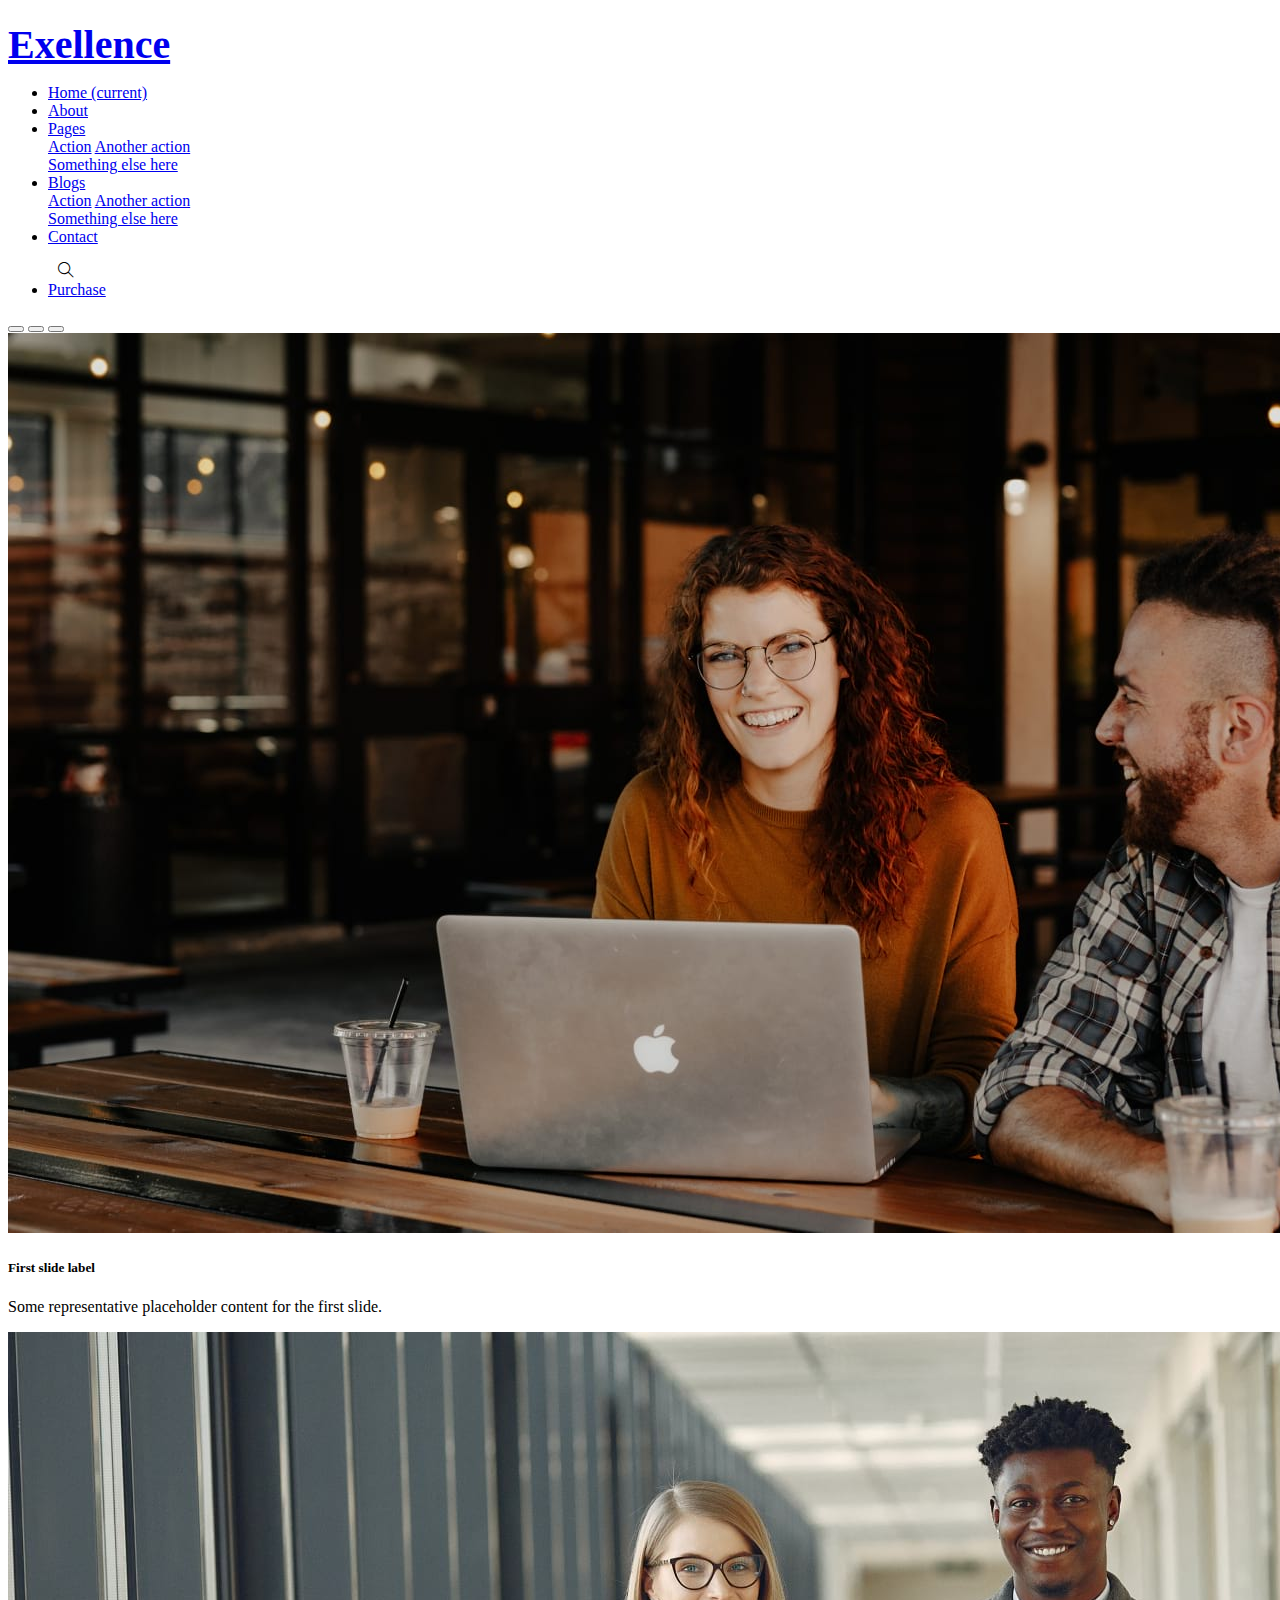
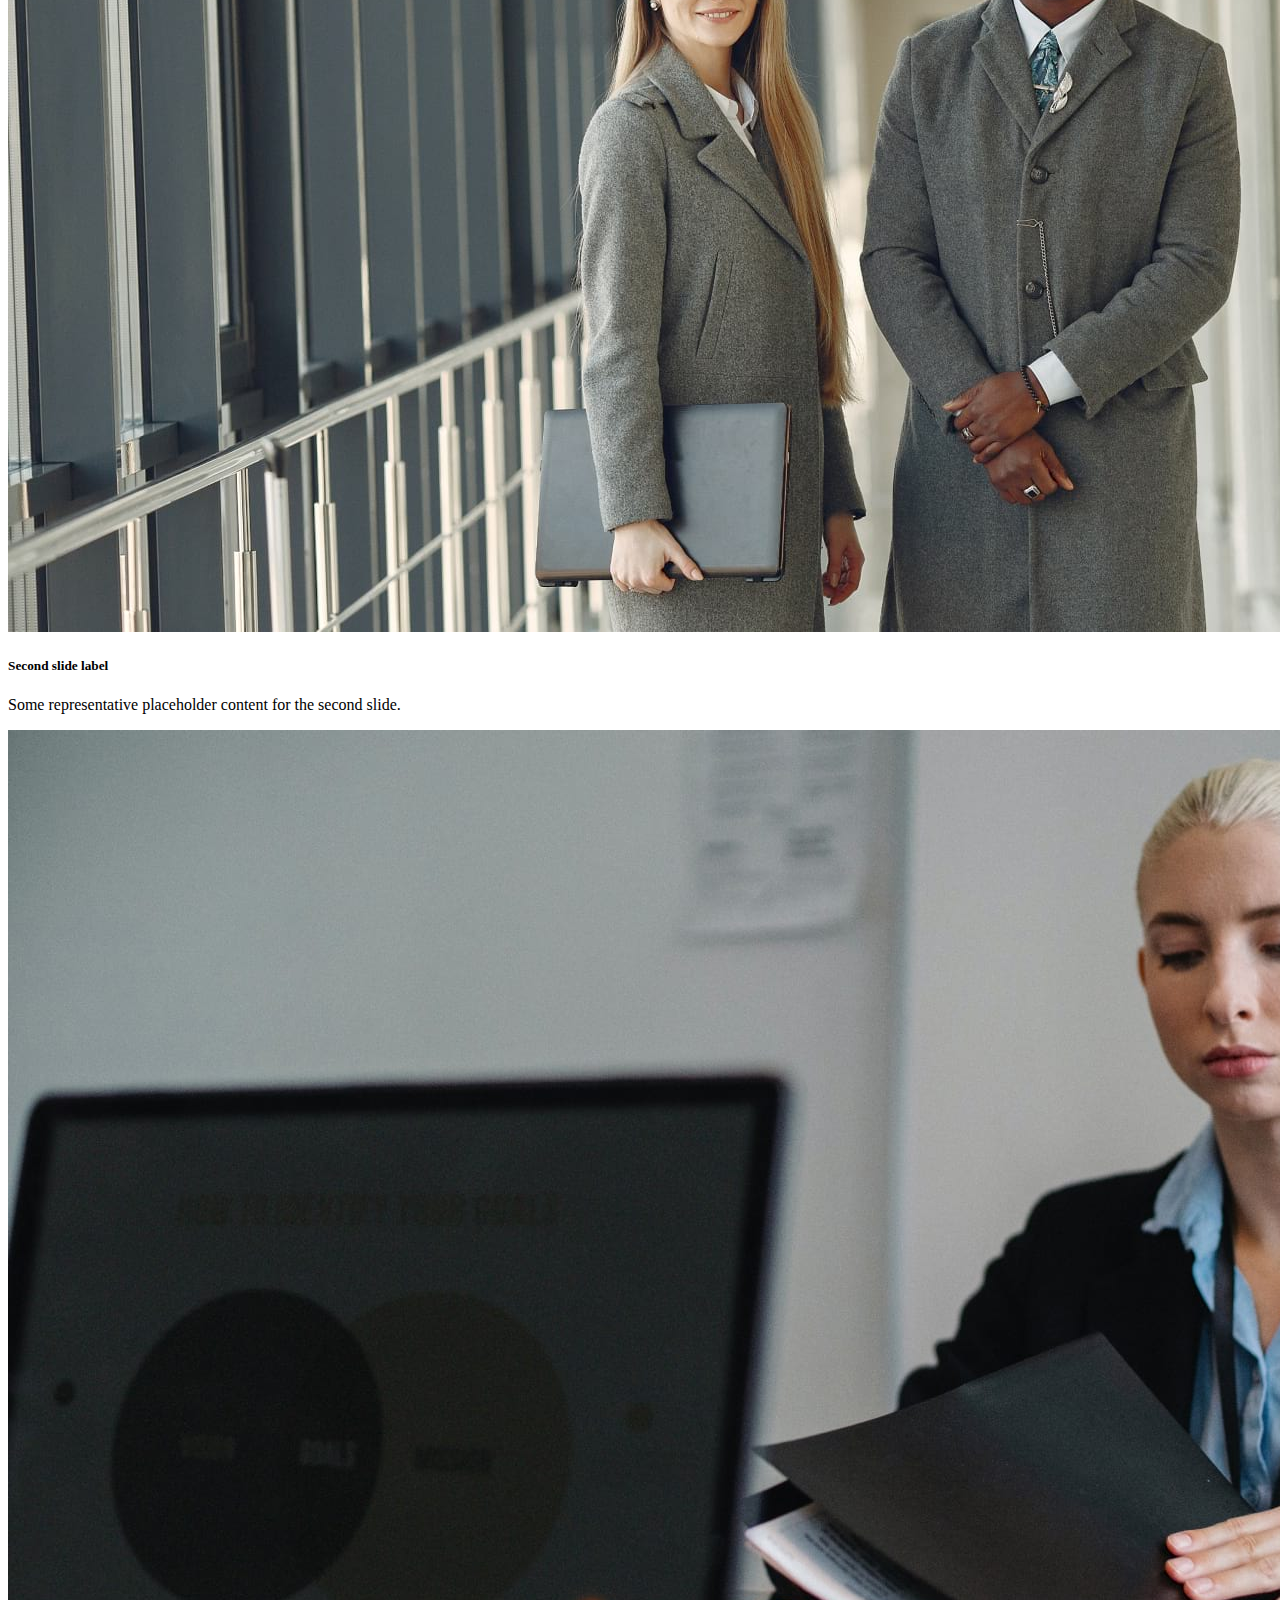
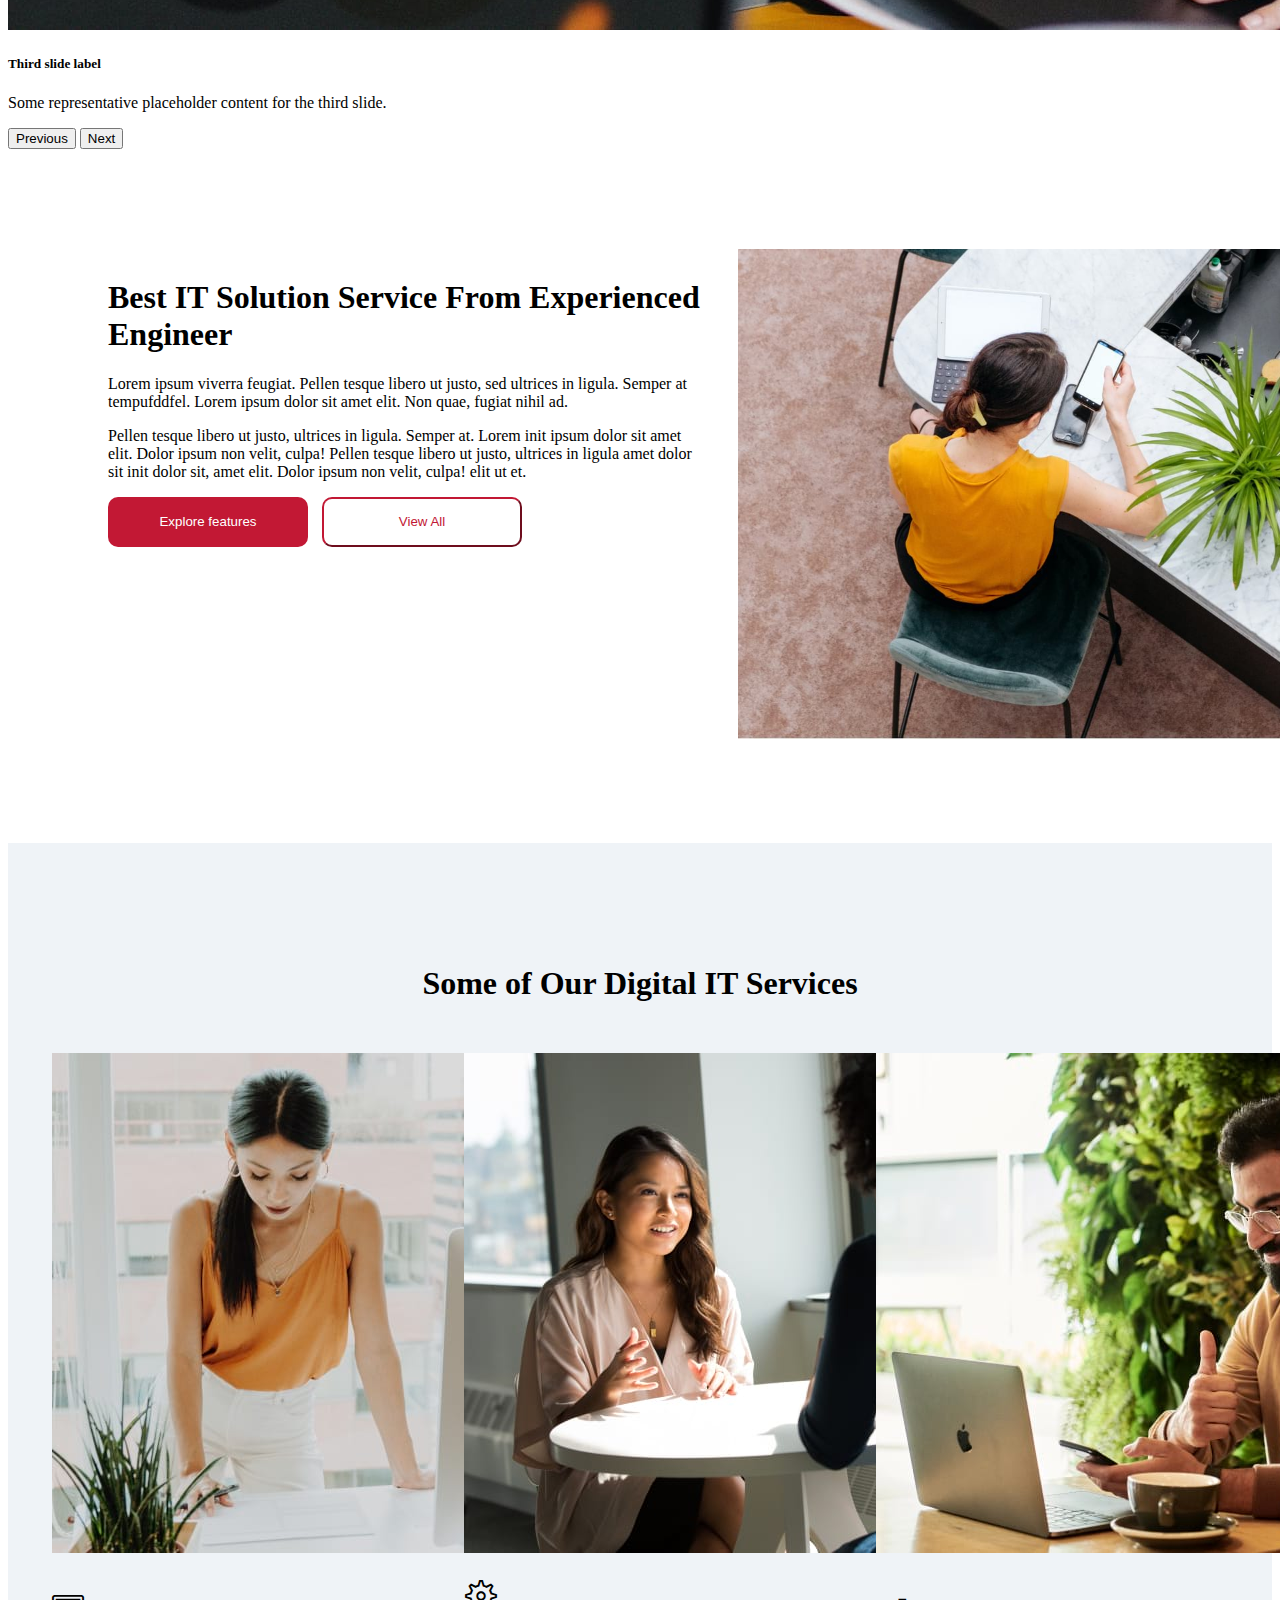
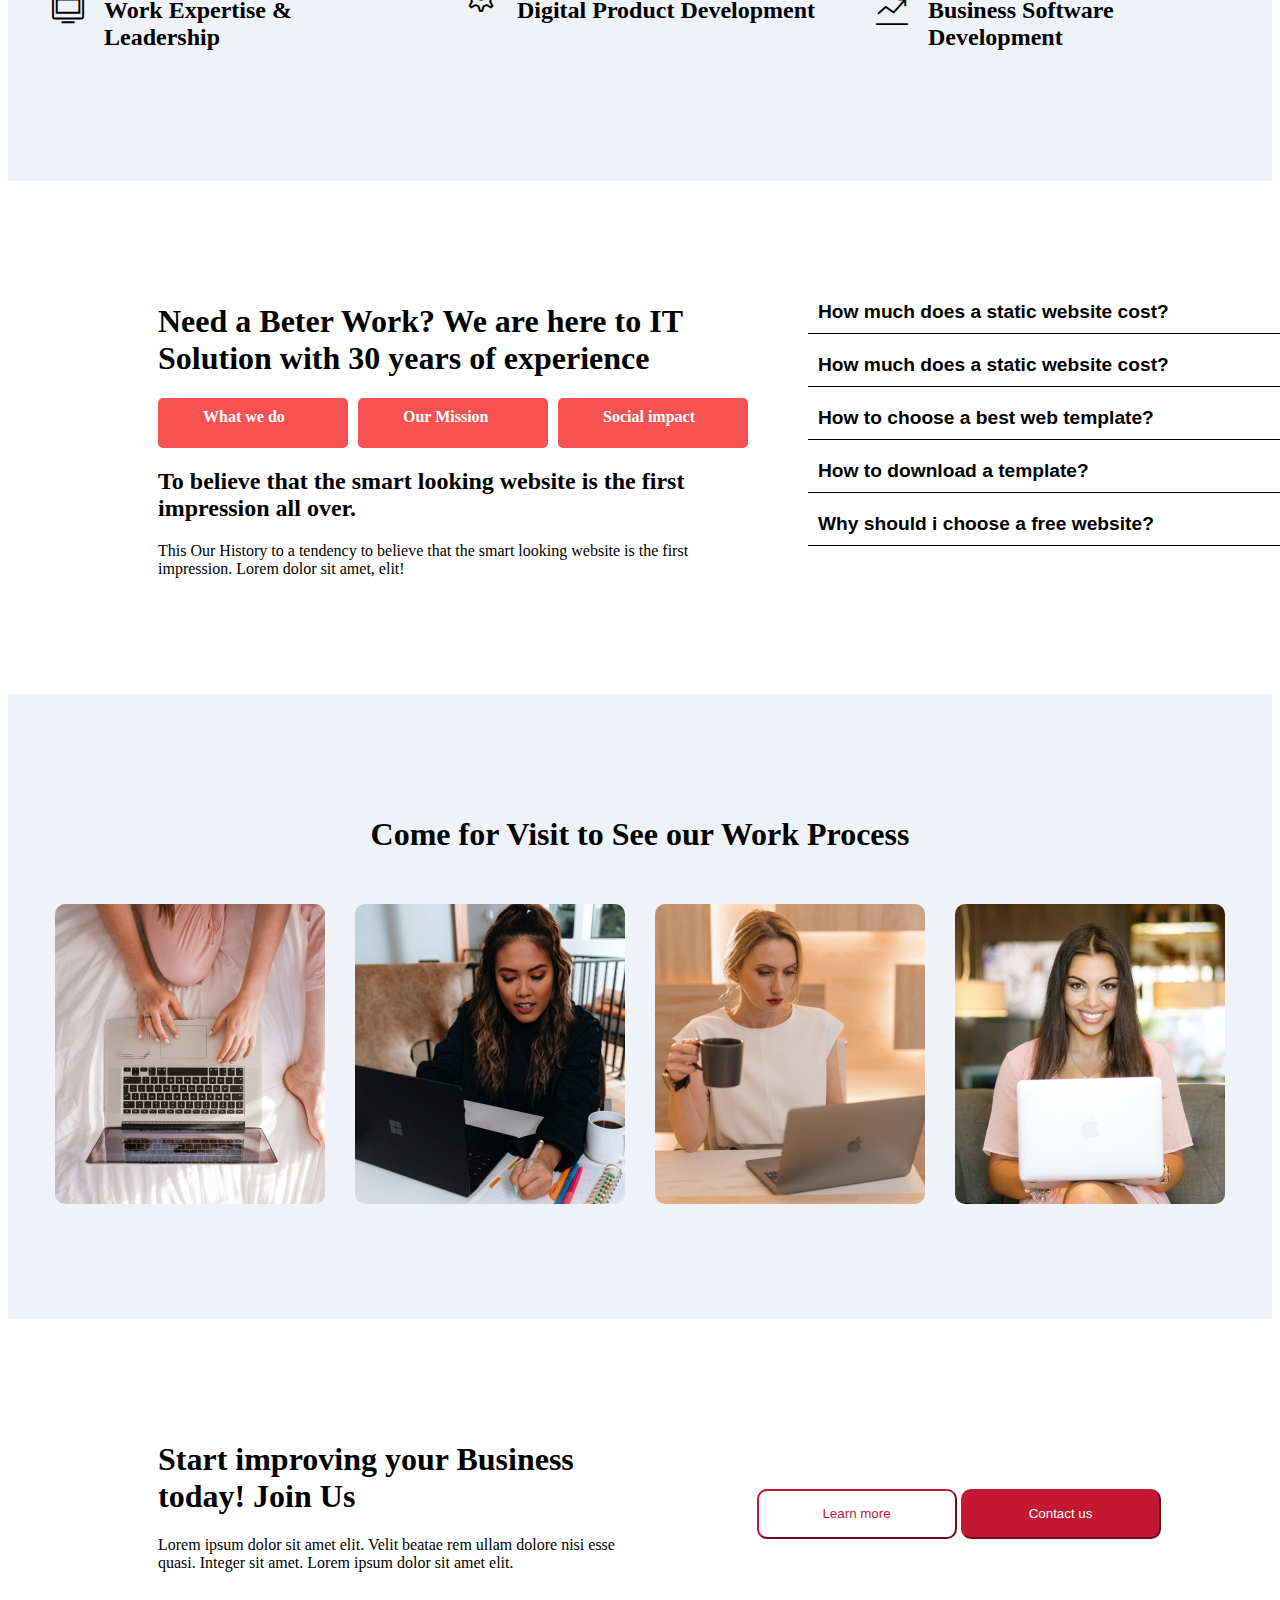
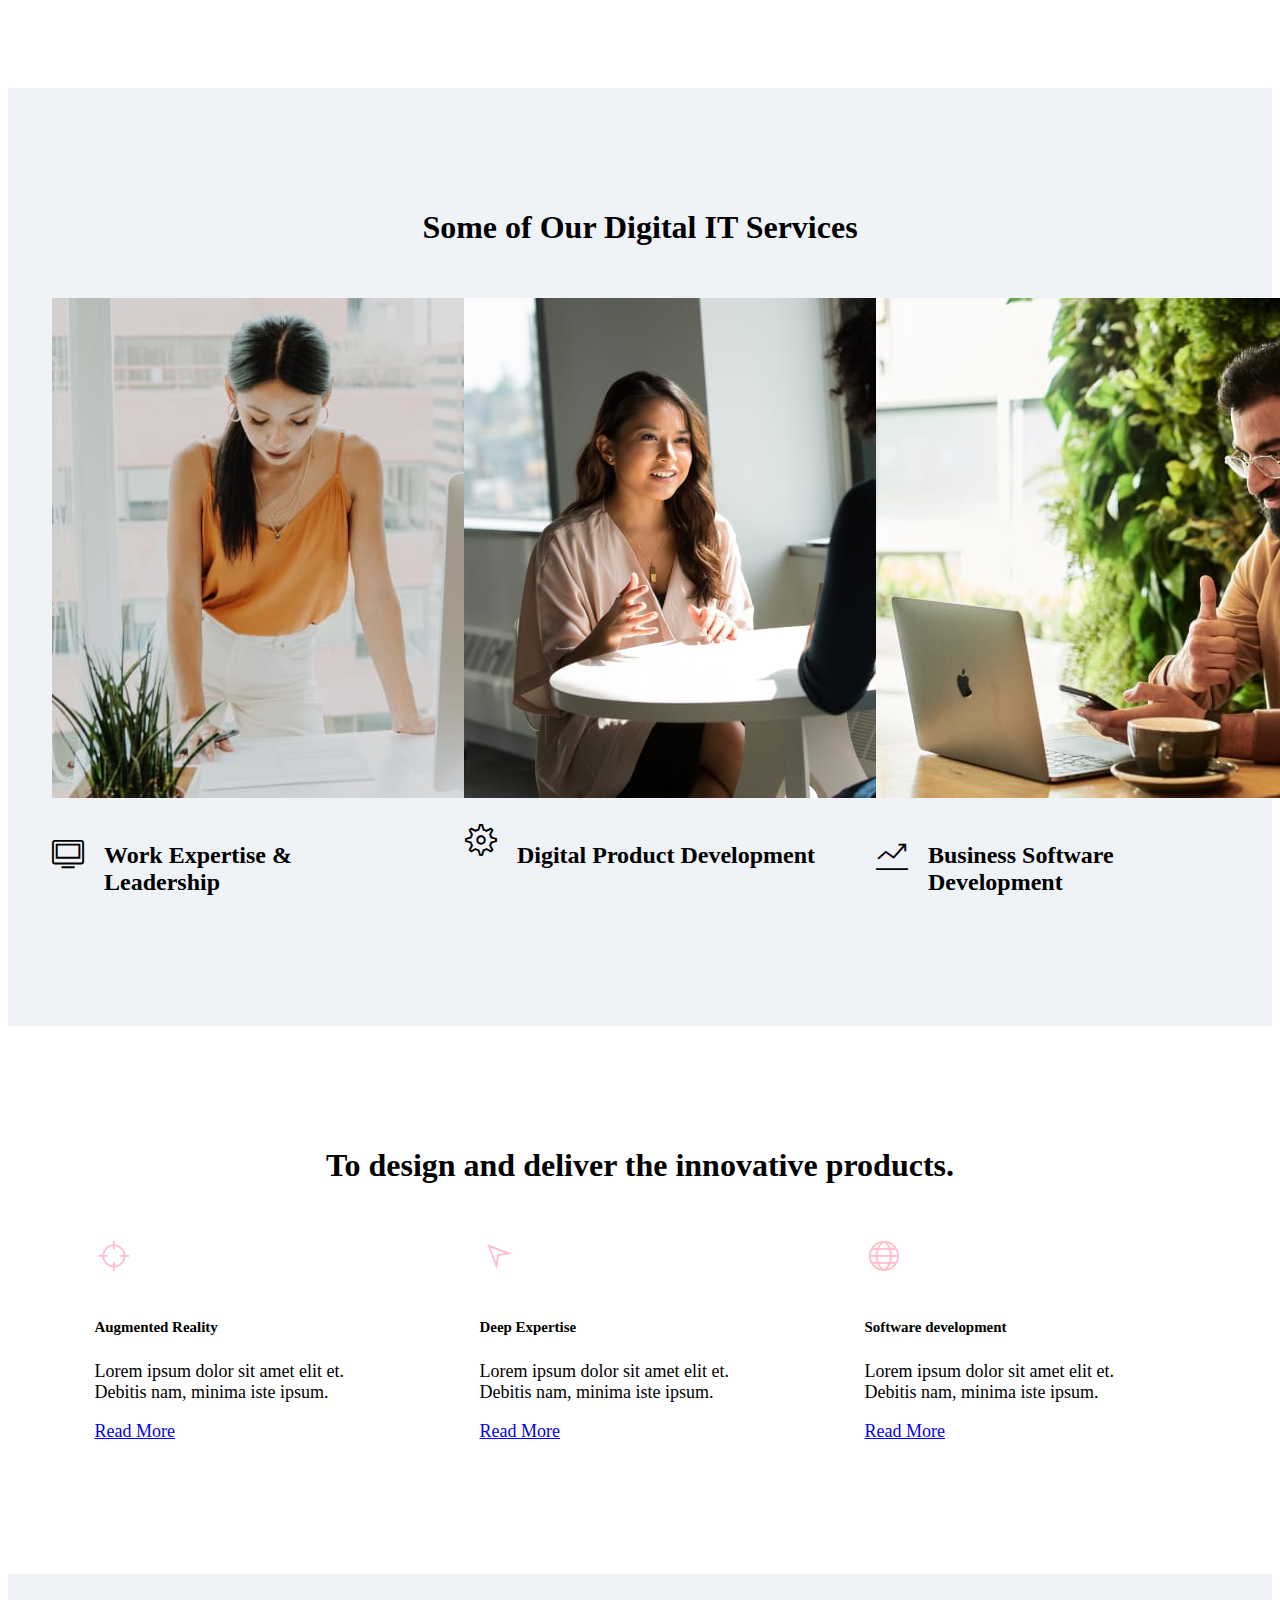
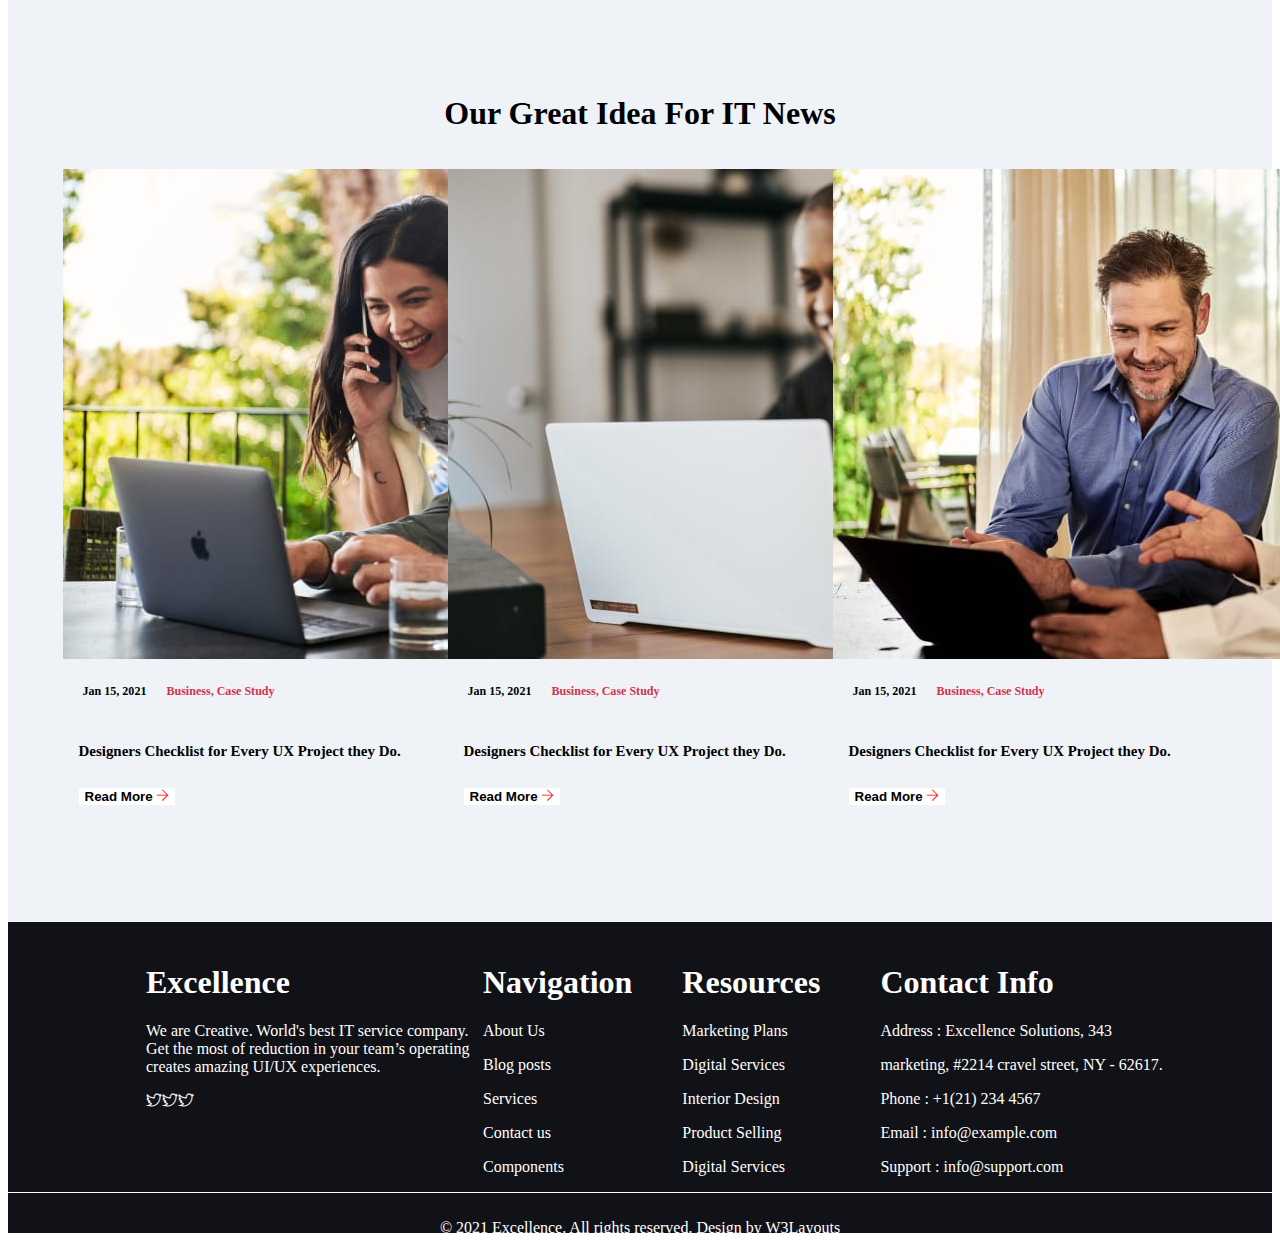
==== index.html @ 3600ae6f "Training" ====
<!DOCTYPE html>
<html lang="en">
<head>
  <link rel="stylesheet" href="./css/style.css">
  <link rel="stylesheet" href="./css/themify-icons/themify-icons.css">
    <link rel="stylesheet" href="https://cdnjs.cloudflare.com/ajax/libs/font-awesome/6.1.2/css/all.min.css" integrity="sha512-1sCRPdkRXhBV2PBLUdRb4tMg1w2YPf37qatUFeS7zlBy7jJI8Lf4VHwWfZZfpXtYSLy85pkm9GaYVYMfw5BC1A==" crossorigin="anonymous" referrerpolicy="no-referrer" />
    <link rel="stylesheet" href="https://cdn.jsdelivr.net/npm/bootstrap@4.6.2/dist/css/bootstrap.min.css" integrity="sha384-xOolHFLEh07PJGoPkLv1IbcEPTNtaed2xpHsD9ESMhqIYd0nLMwNLD69Npy4HI+N" crossorigin="anonymous">
    <meta charset="UTF-8">
    <meta http-equiv="X-UA-Compatible" content="IE=edge">
    <meta name="viewport" content="width=device-width, initial-scale=1.0">
    <title>Document</title>
</head>
<body>

    <div class="header_container ">
      <section class="container">
        <nav class="navbar navbar-expand-lg navbar-light bg-light ">
          <!-- <i class="fa-brands fa-twitter"></i> -->
          <h1 class="navbar_container">
            <a class="navbar-brand" href="#"> Exellence  </a>
          </h1>
         
          <!-- <button class="navbar-toggler" type="button" data-toggle="collapse" data-target="#navbarSupportedContent" aria-controls="navbarSupportedContent" aria-expanded="false" aria-label="Toggle navigation">
            <span class="navbar-toggler-icon"></span>
          </button> -->
        
          <div class="w-100 mt-3 collapse navbar-collapse d-flex justify-content-between" id="navbarSupportedContent">
            <ul class="navbar-nav ">
              <li class="nav-item active">
                <a class="nav-link" href="#">Home <span class="sr-only">(current)</span></a>
              </li>
              <li class="nav-item">
                <a class="nav-link" href="#">About</a>
              </li>
              <li class="nav-item dropdown">
                <a class="nav-link dropdown-toggle" href="#" role="button" data-toggle="dropdown" aria-expanded="false">
                  Pages
                </a>
                <div class="dropdown-menu">
                  <a class="dropdown-item" href="#">Action</a>
                  <a class="dropdown-item" href="#">Another action</a>
                  <div class="dropdown-divider"></div>
                  <a class="dropdown-item" href="#">Something else here</a>
                </div>
              </li>
              <li class="nav-item dropdown">
                  <a class="nav-link dropdown-toggle" href="#" role="button" data-toggle="dropdown" aria-expanded="false">
                    Blogs
                  </a>
                  <div class="dropdown-menu">
                    <a class="dropdown-item" href="#">Action</a>
                    <a class="dropdown-item" href="#">Another action</a>
                    <div class="dropdown-divider"></div>
                    <a class="dropdown-item" href="#">Something else here</a>
                  </div>
                </li>
                <li class="nav-item">
                  <a class="nav-link" href="#">Contact</a>
                </li>
             
            </ul>

            <ul class="navbar-nav ">
               <i class="ti-search"></i>
             
              <li class="nav-item">
                <a class="btn btn-primary btn-style mr-2 nav-link" href="#">Purchase</a>
              </li>
            </ul>
          </div>

        </nav>
      </section>
      
    </div>

    <div class="slider">
      <div id="carouselExampleDark" class="carousel carousel-dark slide" data-bs-ride="carousel">
        <div class="carousel-indicators">
          <button type="button" data-bs-target="#carouselExampleDark" data-bs-slide-to="0" class="active" aria-current="true" aria-label="Slide 1"></button>
          <button type="button" data-bs-target="#carouselExampleDark" data-bs-slide-to="1" aria-label="Slide 2"></button>
          <button type="button" data-bs-target="#carouselExampleDark" data-bs-slide-to="2" aria-label="Slide 3"></button>
        </div>
        <div class="carousel-inner">
          <div class="carousel-item active" data-bs-interval="10000">
            <img src="./images/1.jpg" class="d-block w-100" alt="...">
            <div class="carousel-caption d-none d-md-block">
              <h5>First slide label</h5>
              <p>Some representative placeholder content for the first slide.</p>
            </div>
          </div>
          <div class="carousel-item" data-bs-interval="2000">
            <img src="./images/2.jpg" class="d-block w-100" alt="...">
            <div class="carousel-caption d-none d-md-block">
              <h5>Second slide label</h5>
              <p>Some representative placeholder content for the second slide.</p>
            </div>
          </div>
          <div class="carousel-item">
            <img src="./images/3.jpg" class="d-block w-100" alt="...">
            <div class="carousel-caption d-none d-md-block">
              <h5>Third slide label</h5>
              <p>Some representative placeholder content for the third slide.</p>
            </div>
          </div>
        </div>
        <button class="carousel-control-prev" type="button" data-bs-target="#carouselExampleDark" data-bs-slide="prev">
          <span class="carousel-control-prev-icon" aria-hidden="true"></span>
          <span class="visually-hidden">Previous</span>
        </button>
        <button class="carousel-control-next" type="button" data-bs-target="#carouselExampleDark" data-bs-slide="next">
          <span class="carousel-control-next-icon" aria-hidden="true"></span>
          <span class="visually-hidden">Next</span>
        </button>
      </div>
    </div>

  <section>
    <div class="info">
      <div class="column">
        <div class="text">
          <h1>  Best IT Solution Service From Experienced Engineer  </h1>
             <p>Lorem ipsum viverra feugiat. Pellen tesque libero ut justo, sed ultrices in ligula. Semper at tempufddfel. Lorem ipsum dolor sit amet elit. Non quae, fugiat nihil ad.</p>
             <p> Pellen tesque libero ut justo, ultrices in ligula. Semper at. Lorem init ipsum dolor sit amet elit. Dolor ipsum non velit, culpa! Pellen tesque libero ut justo, ultrices in ligula amet dolor sit init dolor sit, amet elit. Dolor ipsum non velit, culpa! elit ut et.</p>
            </div>
            <div class="button">
              <button class="button1">Explore features</button>  <button class="button2">View All</button>
            </div>
      </div>
    
      <div class="image">
        <img src="./images/about.jpg" alt="">
      </div>
       
    </div>
  </section>  

  <section>
    <div class="stt3">
      <div class="text">
        <h1>Some of Our Digital IT Services</h1>
      </div>
      <div class="card_row">
        <div class="card" style="width: 22rem;">
          <img src="./images/s1.jpg" class="card-img-top" alt="...">
          <div class="card-body">
            <div class="ti-desktop"></div>
            <h5 class="card-title">
              Work Expertise & Leadership</h5>
            
          </div>
        </div>
        <div class="card" style="width: 22rem;">
          <img src="./images/s3.jpg" class="card-img-top" alt="...">
          <div class="card-body">
            <div class="ti-settings"></div>
           <div>  <h5 class="card-title">Digital Product Development</h5> </div>
            
          </div>
        </div>
        <div class="card" style="width: 22rem;">
          <img src="./images/s4.jpg" class="card-img-top" alt="...">
          <div class="card-body">
            <div class="ti-stats-up"></div>
            <h5 class="card-title">
              Business Software Development</h5>
            
          </div>
        </div>
        
      </div>

    </div>
  </section>

  <section>
    <div class="needhow">
      <div class="need">
        <h1>Need a Beter Work? We are here to IT Solution with 30 years of experience</h1>
        <div class="what"> 
          <div class="button">
            <buton>What we do</buton>
          </div>
          <div class="button">
            <buton>Our Mission</buton>
          </div>
          <div class="button">
            <buton>Social impact</buton>
          </div>
      
        
    
      </div>
      <h2>To believe that the smart looking website is the first impression all over.</h2>
      <p>This Our History to a tendency to believe that the smart looking website is the first impression. Lorem dolor sit amet, elit!</p>
      </div>
   
      <div class="how">

    <button class="button_how">   
      <span class="text">
    How much does a static website cost? 
      </span>
      <span> <i class="ti-plus"></i> </span>
    </button>
    <button class="button_how">   
      <span class="text">
    How much does a static website cost? 
      </span>
      <span> <i class="ti-plus"></i> </span>
    </button>
    <button class="button_how">   
      <span class="text">
        How to choose a best web template?
      </span>
      <span> <i class="ti-plus"></i> </span>
    </button>
    <button class="button_how">   
      <span class="text">
        How to download a template?
      </span>
      <span> <i class="ti-plus"></i> </span>
    </button>
    <button class="button_how">   
      <span class="text">
        Why should i choose a free website?
      </span>
      <span> <i class="ti-plus"></i> </span>
    </button>


      </div>
    </div>

  </section>

  <section>
    <div class="stt5">
      <div class="text">
        <h1>Come for Visit to See our Work Process</h1>
      </div>
      <div class="card_row">

        <div class="card1" style="width: 22rem;">
          <img src="./images/p1.jpg" class="card-img-top" alt="...">  
        </div>

        <div class="card1" style="width: 22rem;">
          <img src="./images/p2.jpg" class="card-img-top" alt="...">
        </div>

        <div class="card1" style="width: 22rem;">
          <img src="./images/p3.jpg" class="card-img-top" alt="...">
        </div>

        <div class="card1" style="width: 22rem;">
          <img src="./images/p4.jpg" class="card-img-top" alt="...">
        </div>
        
      </div>

    </div>
  </section>

  <section>
    <div class="start">
      <div class="text_start">
        <h1>Start improving your Business today! Join Us</h1>
        <p>Lorem ipsum dolor sit amet elit. Velit beatae rem ullam dolore nisi esse quasi. Integer sit amet. Lorem ipsum dolor sit amet elit.</p>
      </div>
      <div class="button_start">
        <button class="button1">Learn more </button>  <button class="button2">Contact us</button>
      </div>
    </div>
  </section>
      

  <section>
    <div class="stt3">
      <div class="text">
        <h1>Some of Our Digital IT Services</h1>
      </div>
      <div class="card_row">
        <div class="card" style="width: 22rem;">
          <img src="./images/s1.jpg" class="card-img-top" alt="...">
          <div class="card-body">
            <div class="ti-desktop"></div>
            <h5 class="card-title">
              Work Expertise & Leadership</h5>
            
          </div>
        </div>
        <div class="card" style="width: 22rem;">
          <img src="./images/s3.jpg" class="card-img-top" alt="...">
          <div class="card-body">
            <div class="ti-settings"></div>
           <div>  <h5 class="card-title">Digital Product Development</h5> </div>
            
          </div>
        </div>
        <div class="card" style="width: 22rem;">
          <img src="./images/s4.jpg" class="card-img-top" alt="...">
          <div class="card-body">
            <div class="ti-stats-up"></div>
            <h5 class="card-title">
              Business Software Development</h5>
            
          </div>
        </div>
        
      </div>

    </div>
  </section>

  <section>
    <div class="stt6">
      <div class="text">
        <h1>To design and deliver the innovative products.</h1>
      </div>
     <div class="card_row">
      <div class="card" style="width: 18rem;">
        <i class="ti-target"></i>
        <div class="card-body">
          <h5 class="card-title">Augmented Reality </h5>
          <p class="card-text">Lorem ipsum dolor sit amet elit et. Debitis nam, minima iste
            ipsum.
        </p>
          <a href="#" >Read More</a>
        </div>
      </div>
      <div class="card" style="width: 18rem;">
        <i class="ti-location-arrow"></i>
        <div class="card-body">
          <h5 class="card-title">Deep Expertise</h5>
          <p class="card-text">Lorem ipsum dolor sit amet elit et. Debitis nam, minima iste
            ipsum.
        </p>
          <a href="#">Read More</a>
        </div>
      </div>
      <div class="card" style="width: 18rem;">
        <i class="ti-world"></i>
        <div class="card-body">
          <h5 class="card-title">Software development</h5>
          <p class="card-text">Lorem ipsum dolor sit amet elit et. Debitis nam, minima iste
            ipsum.
        </p>
          <a href="#" >Read More</a>
        </div>
      </div>
     </div>

    </div>
  </section>

  <section>
    <div class="stt7">
      <div class="text">
        <h1>Our Great Idea For
          IT News</h1>
      </div>
     <div class="card_row">
      <div class="card" style="width: 18rem;">
        
        <img src="./images/b1.jpg" class="card-img-top" alt="...">
        <div class="date_row"> 
          <h6 class="post">Jan 15, 2021</h6>
          <h6 class="post1">Business, Case Study</h6>
          
        </div>
        
        <div class="card-body">
          <h5 class="card-title">Designers Checklist for Every UX
            Project they Do.</h5>
   
         <button class="button"> Read More  <i class="ti-arrow-right"></i> </button>
        </div>
      </div>

      <div class="card" style="width: 18rem;">
        
        <img src="./images/b2.jpg" class="card-img-top" alt="...">
        <div class="date_row"> 
          <h6 class="post">Jan 15, 2021</h6>
          <h6 class="post1">Business, Case Study</h6>
          
        </div>
        
        <div class="card-body">
          <h5 class="card-title">Designers Checklist for Every UX
            Project they Do.</h5>
   
         <button class="button"> Read More  <i class="ti-arrow-right"></i> </button>
        </div>
      </div>
      <div class="card" style="width: 18rem;">
        
        <img src="./images/b3.jpg" class="card-img-top" alt="...">
        <div class="date_row"> 
          <h6 class="post">Jan 15, 2021</h6>
          <h6 class="post1">Business, Case Study</h6>
          
        </div>
        
        <div class="card-body">
          <h5 class="card-title">Designers Checklist for Every UX
            Project they Do.</h5>
   
         <button class="button"> Read More  <i class="ti-arrow-right"></i> </button>
        </div>
      </div>
  
     </div>

    </div>
  </section>

  <section>
    <div class="footer">
      <div class="r1">
        <h1> Excellence</h1>
        <p>We are Creative. World's best IT service company. 
          Get the most of reduction in your team’s operating creates amazing UI/UX experiences.</p>

          <div class="row">
         <i class="ti-twitter"></i>
         <i class="ti-twitter"></i>
         <i class="ti-twitter"></i>
          </div>
      </div>
      <div class="r2">
        <h1>Navigation</h1>
        <p>About Us</p>
        <p>Blog posts</p>
        <p>Services</p>
        <p>Contact us</p>
        <p>Components</p>
      </div>
      <div class="r3">
        <h1>Resources</h1>
        <p>Marketing Plans</p>
        <p>Digital Services</p>
        <p>Interior Design</p>
        <p>Product Selling  </p>
        <p>Digital Services</p>
      </div>
      <div class="r4">
        <h1>Contact Info</h1>
        <p>Address : Excellence Solutions, 343</p>
        <p>marketing, #2214 cravel street, NY - 62617.</p>
        <p>Phone : +1(21) 234 4567</p>
        <p>Email : info@example.com</p>
        <p>Support : info@support.com</p>
      </div>
    </div>

    <div class="footer1">
      <p>© 2021 Excellence. All rights reserved. Design by W3Layouts</p>
    </div>
  </section>

  
<script src="https://cdn.jsdelivr.net/npm/jquery@3.5.1/dist/jquery.slim.min.js" integrity="sha384-DfXdz2htPH0lsSSs5nCTpuj/zy4C+OGpamoFVy38MVBnE+IbbVYUew+OrCXaRkfj" crossorigin="anonymous"></script>
<script src="https://cdn.jsdelivr.net/npm/bootstrap@4.6.2/dist/js/bootstrap.bundle.min.js" integrity="sha384-Fy6S3B9q64WdZWQUiU+q4/2Lc9npb8tCaSX9FK7E8HnRr0Jz8D6OP9dO5Vg3Q9ct" crossorigin="anonymous"></script>


</body>
</html>
---- css/style.css ----
* {
  box-sizing: border-box !important;
}

.header_container .container {
  background-color: white !important;
}
.header_container .navbar {
  z-index: 4;
}
.header_container .navbar-collapse {
  flex-grow: 0 !important;
}
.header_container .navbar_container {
  margin-bottom: 0 !important;
}
.header_container .navbar_container .navbar-brand {
  font-size: 2.5rem !important;
}

.navbar-nav .ti-search {
  margin: 10px;
  max-height: 30px;
}

.info {
  display: flex !important;
  margin: 100px 0 100px 100px;
}
.info .column {
  width: 600px;
  flex-direction: column;
  justify-content: center;
}
.info .column .text {
  margin-top: 30px;
}
.info .column .button {
  width: 600px;
}
.info .column .button .button1 {
  background-color: rgb(194, 24, 52);
  color: white;
  width: 200px;
  height: 50px;
  border-radius: 10px;
  border: none;
  padding: 12px 35px;
}
.info .column .button .button2 {
  margin-left: 10px;
  background-color: white;
  color: rgb(194, 24, 52);
  width: 200px;
  height: 50px;
  border-radius: 10px;
  border-color: rgb(194, 24, 52);
}
.info .image {
  margin-left: 30px;
}
.info .image img {
  width: 570px;
  height: 490px;
}

.stt3 {
  display: flex;
  align-items: center;
  flex-direction: column;
  background-color: rgb(239, 243, 247);
  padding-top: 100px;
  padding-bottom: 100px;
}
.stt3 .card_row {
  display: flex;
  flex-direction: row;
  justify-content: space-around;
}
.stt3 .card_row .card {
  margin: 30px;
}
.stt3 .card_row .card .card-body {
  display: flex;
  flex-direction: row;
  justify-content: center;
  align-items: center;
}
.stt3 .card_row .card .card-body .ti-desktop, .stt3 .card_row .card .card-body .ti-settings, .stt3 .card_row .card .card-body .ti-stats-up {
  font-size: 2rem;
  margin-top: 10px;
}
.stt3 .card_row .card .card-body .card-title {
  margin-left: 20px;
  font-size: 1.5rem;
  margin-bottom: 0px !important;
  font-weight: bold;
}
.stt3 .card_row .card .card-body .card-title:hover {
  color: pink;
  transition: 0.2s;
}

.needhow {
  display: flex;
  margin-left: 150px;
  padding-top: 100px;
  padding-bottom: 100px;
}
.needhow .need {
  width: 600px;
}
.needhow .need .what {
  margin-top: 20px;
  display: flex;
  flex-direction: row;
  margin-bottom: 20px;
}
.needhow .need .what .button {
  background-color: rgb(247, 82, 82);
  justify-content: space-between;
  color: white;
  margin-right: 10px;
  font-weight: bold;
  border-radius: 5px;
  width: 200px;
  height: 50px;
  padding-left: 45px;
  padding-top: 10px;
}
.needhow .need .what .button buton {
  text-align: center;
  justify-content: center;
  align-items: center;
}
.needhow .need .what .button:hover {
  background-color: rgb(243, 232, 232);
  color: rgb(247, 82, 82);
}
.needhow .how {
  width: 537px;
  padding-left: 50px;
}
.needhow .how .button_how {
  position: relative;
  width: 537px;
  padding: 10px;
  margin-top: 10px;
  font-weight: bold;
  font-size: 1.2rem;
  border: none;
  background-color: white;
  display: flex;
  border-bottom: 1px solid black;
}
.needhow .how .button_how .ti-plus {
  position: absolute;
  right: 0;
  display: block;
  border: 1px black solid;
  border-radius: 20px;
}
.needhow .how .button_how:hover {
  color: pink;
}

.stt5 {
  display: flex;
  align-items: center;
  flex-direction: column;
  background-color: rgb(239, 243, 247);
  padding-top: 100px;
  padding-bottom: 100px;
}
.stt5 .card_row {
  display: flex;
  flex-direction: row;
  margin-top: 15px;
}
.stt5 .card_row .card1 {
  position: relative;
  width: 270px !important;
  height: 300px !important;
  border-radius: 3px;
  margin: 15px;
  z-index: 2;
}
.stt5 .card_row .card1 .card1_hover {
  z-index: 1;
  position: absolute;
  top: 0;
}
.stt5 .card_row .card1 .card1_hover:hover {
  display: none;
}
.stt5 .card_row .card1 img {
  width: 270px !important;
  height: 300px !important;
  border-radius: 10px;
}

.start {
  display: flex;
  padding: 100px;
  flex-direction: row;
  justify-content: center;
  align-items: center;
}
.start .text_start {
  width: 700px;
  padding-left: 50px;
  padding-right: 50px;
}
.start .button_start {
  margin-left: 50px;
  width: 500px;
  padding-top: 20px;
}
.start .button_start .button1 {
  background-color: white;
  color: rgb(194, 24, 52);
  width: 200px;
  height: 50px;
  border-radius: 10px;
  border-color: rgb(194, 24, 52);
}
.start .button_start .button2 {
  background-color: rgb(194, 24, 52);
  color: white;
  width: 200px;
  height: 50px;
  border-radius: 10px;
  border-color: rgb(194, 24, 52);
}

.stt6 {
  display: flex;
  align-items: center;
  flex-direction: column;
  background-color: rgb(255, 255, 255);
  padding-top: 100px;
  padding-bottom: 100px;
}
.stt6 .card_row {
  font-size: large;
  display: flex;
  flex-direction: row;
  margin-top: 15px;
}
.stt6 .card_row .card {
  margin-right: 20px;
  width: 365px !important;
  padding: 20px 20px 16px 16px;
}
.stt6 .card_row .card .card-body {
  padding: 20px 20px 16px 16px;
}
.stt6 .card_row .card .card-body .button {
  border: none;
  font-weight: 700;
  background-color: white;
}
.stt6 .card_row .card .card-body .button .ti-arrow-right {
  color: red;
}
.stt6 .card_row .card .card-body .button:hover {
  color: red;
}
.stt6 .card_row .card .ti-target, .stt6 .card_row .card .ti-location-arrow, .stt6 .card_row .card .ti-world {
  margin-left: 20px;
  font-size: 30px;
  color: pink;
}
.stt7 {
  display: flex;
  align-items: center;
  flex-direction: column;
  background-color: rgb(239, 243, 247);
  padding-top: 100px;
  padding-bottom: 100px;
}
.stt7 .card_row {
  font-size: large;
  display: flex;
  flex-direction: row;
  margin-top: 15px;
}
.stt7 .card_row .date_row {
  display: flex;
}
.stt7 .card_row .date_row .post, .stt7 .card_row .date_row .post1 {
  margin-bottom: 0 !important;
  margin-left: 20px;
  margin-top: 20px;
}
.stt7 .card_row .date_row .post1 {
  color: rgb(211, 50, 77);
}
.stt7 .card_row .card {
  margin-right: 20px;
  width: 365px !important;
}
.stt7 .card_row .card .card-body {
  padding: 20px 20px 16px 16px;
}
.stt7 .card_row .card .card-body .button {
  border: none;
  font-weight: 700;
  background-color: white;
}
.stt7 .card_row .card .card-body .button .ti-arrow-right {
  color: red;
}
.stt7 .card_row .card .card-body .button:hover {
  color: red;
}
.stt7 .card_row .card .ti-target, .stt7 .card_row .card .ti-location-arrow, .stt7 .card_row .card .ti-world {
  margin-left: 20px;
  font-size: 30px;
  color: pink;
}
.footer {
  padding-top: 20px;
  display: flex;
  color: rgb(255, 255, 255);
  background-color: rgb(17, 18, 23);
  border-bottom: 1px white solid;
}
.footer .r1 {
  margin: 0 0 0 138px;
  width: 337px;
  height: 233px;
}
.footer .r1 .row {
  display: flex;
}
.footer .r3, .footer .r4 {
  padding: 0 10px 0 50px;
}

.footer1 {
  background-color: rgb(17, 18, 23);
  color: white;
  text-align: center;
  height: 40px;
  padding: 10px 0 10px 0;
}/*# sourceMappingURL=style.css.map */
---- css/themify-icons/themify-icons.css ----
@font-face {
	font-family: 'themify';
	src:url('fonts/themify.eot?-fvbane');
	src:url('fonts/themify.eot?#iefix-fvbane') format('embedded-opentype'),
		url('fonts/themify.woff?-fvbane') format('woff'),
		url('fonts/themify.ttf?-fvbane') format('truetype'),
		url('fonts/themify.svg?-fvbane#themify') format('svg');
	font-weight: normal;
	font-style: normal;
}

[class^="ti-"], [class*=" ti-"] {
	font-family: 'themify';
	speak: none;
	font-style: normal;
	font-weight: normal;
	font-variant: normal;
	text-transform: none;
	line-height: 1;

	/* Better Font Rendering =========== */
	-webkit-font-smoothing: antialiased;
	-moz-osx-font-smoothing: grayscale;
}

.ti-wand:before {
	content: "\e600";
}
.ti-volume:before {
	content: "\e601";
}
.ti-user:before {
	content: "\e602";
}
.ti-unlock:before {
	content: "\e603";
}
.ti-unlink:before {
	content: "\e604";
}
.ti-trash:before {
	content: "\e605";
}
.ti-thought:before {
	content: "\e606";
}
.ti-target:before {
	content: "\e607";
}
.ti-tag:before {
	content: "\e608";
}
.ti-tablet:before {
	content: "\e609";
}
.ti-star:before {
	content: "\e60a";
}
.ti-spray:before {
	content: "\e60b";
}
.ti-signal:before {
	content: "\e60c";
}
.ti-shopping-cart:before {
	content: "\e60d";
}
.ti-shopping-cart-full:before {
	content: "\e60e";
}
.ti-settings:before {
	content: "\e60f";
}
.ti-search:before {
	content: "\e610";
}
.ti-zoom-in:before {
	content: "\e611";
}
.ti-zoom-out:before {
	content: "\e612";
}
.ti-cut:before {
	content: "\e613";
}
.ti-ruler:before {
	content: "\e614";
}
.ti-ruler-pencil:before {
	content: "\e615";
}
.ti-ruler-alt:before {
	content: "\e616";
}
.ti-bookmark:before {
	content: "\e617";
}
.ti-bookmark-alt:before {
	content: "\e618";
}
.ti-reload:before {
	content: "\e619";
}
.ti-plus:before {
	content: "\e61a";
}
.ti-pin:before {
	content: "\e61b";
}
.ti-pencil:before {
	content: "\e61c";
}
.ti-pencil-alt:before {
	content: "\e61d";
}
.ti-paint-roller:before {
	content: "\e61e";
}
.ti-paint-bucket:before {
	content: "\e61f";
}
.ti-na:before {
	content: "\e620";
}
.ti-mobile:before {
	content: "\e621";
}
.ti-minus:before {
	content: "\e622";
}
.ti-medall:before {
	content: "\e623";
}
.ti-medall-alt:before {
	content: "\e624";
}
.ti-marker:before {
	content: "\e625";
}
.ti-marker-alt:before {
	content: "\e626";
}
.ti-arrow-up:before {
	content: "\e627";
}
.ti-arrow-right:before {
	content: "\e628";
}
.ti-arrow-left:before {
	content: "\e629";
}
.ti-arrow-down:before {
	content: "\e62a";
}
.ti-lock:before {
	content: "\e62b";
}
.ti-location-arrow:before {
	content: "\e62c";
}
.ti-link:before {
	content: "\e62d";
}
.ti-layout:before {
	content: "\e62e";
}
.ti-layers:before {
	content: "\e62f";
}
.ti-layers-alt:before {
	content: "\e630";
}
.ti-key:before {
	content: "\e631";
}
.ti-import:before {
	content: "\e632";
}
.ti-image:before {
	content: "\e633";
}
.ti-heart:before {
	content: "\e634";
}
.ti-heart-broken:before {
	content: "\e635";
}
.ti-hand-stop:before {
	content: "\e636";
}
.ti-hand-open:before {
	content: "\e637";
}
.ti-hand-drag:before {
	content: "\e638";
}
.ti-folder:before {
	content: "\e639";
}
.ti-flag:before {
	content: "\e63a";
}
.ti-flag-alt:before {
	content: "\e63b";
}
.ti-flag-alt-2:before {
	content: "\e63c";
}
.ti-eye:before {
	content: "\e63d";
}
.ti-export:before {
	content: "\e63e";
}
.ti-exchange-vertical:before {
	content: "\e63f";
}
.ti-desktop:before {
	content: "\e640";
}
.ti-cup:before {
	content: "\e641";
}
.ti-crown:before {
	content: "\e642";
}
.ti-comments:before {
	content: "\e643";
}
.ti-comment:before {
	content: "\e644";
}
.ti-comment-alt:before {
	content: "\e645";
}
.ti-close:before {
	content: "\e646";
}
.ti-clip:before {
	content: "\e647";
}
.ti-angle-up:before {
	content: "\e648";
}
.ti-angle-right:before {
	content: "\e649";
}
.ti-angle-left:before {
	content: "\e64a";
}
.ti-angle-down:before {
	content: "\e64b";
}
.ti-check:before {
	content: "\e64c";
}
.ti-check-box:before {
	content: "\e64d";
}
.ti-camera:before {
	content: "\e64e";
}
.ti-announcement:before {
	content: "\e64f";
}
.ti-brush:before {
	content: "\e650";
}
.ti-briefcase:before {
	content: "\e651";
}
.ti-bolt:before {
	content: "\e652";
}
.ti-bolt-alt:before {
	content: "\e653";
}
.ti-blackboard:before {
	content: "\e654";
}
.ti-bag:before {
	content: "\e655";
}
.ti-move:before {
	content: "\e656";
}
.ti-arrows-vertical:before {
	content: "\e657";
}
.ti-arrows-horizontal:before {
	content: "\e658";
}
.ti-fullscreen:before {
	content: "\e659";
}
.ti-arrow-top-right:before {
	content: "\e65a";
}
.ti-arrow-top-left:before {
	content: "\e65b";
}
.ti-arrow-circle-up:before {
	content: "\e65c";
}
.ti-arrow-circle-right:before {
	content: "\e65d";
}
.ti-arrow-circle-left:before {
	content: "\e65e";
}
.ti-arrow-circle-down:before {
	content: "\e65f";
}
.ti-angle-double-up:before {
	content: "\e660";
}
.ti-angle-double-right:before {
	content: "\e661";
}
.ti-angle-double-left:before {
	content: "\e662";
}
.ti-angle-double-down:before {
	content: "\e663";
}
.ti-zip:before {
	content: "\e664";
}
.ti-world:before {
	content: "\e665";
}
.ti-wheelchair:before {
	content: "\e666";
}
.ti-view-list:before {
	content: "\e667";
}
.ti-view-list-alt:before {
	content: "\e668";
}
.ti-view-grid:before {
	content: "\e669";
}
.ti-uppercase:before {
	content: "\e66a";
}
.ti-upload:before {
	content: "\e66b";
}
.ti-underline:before {
	content: "\e66c";
}
.ti-truck:before {
	content: "\e66d";
}
.ti-timer:before {
	content: "\e66e";
}
.ti-ticket:before {
	content: "\e66f";
}
.ti-thumb-up:before {
	content: "\e670";
}
.ti-thumb-down:before {
	content: "\e671";
}
.ti-text:before {
	content: "\e672";
}
.ti-stats-up:before {
	content: "\e673";
}
.ti-stats-down:before {
	content: "\e674";
}
.ti-split-v:before {
	content: "\e675";
}
.ti-split-h:before {
	content: "\e676";
}
.ti-smallcap:before {
	content: "\e677";
}
.ti-shine:before {
	content: "\e678";
}
.ti-shift-right:before {
	content: "\e679";
}
.ti-shift-left:before {
	content: "\e67a";
}
.ti-shield:before {
	content: "\e67b";
}
.ti-notepad:before {
	content: "\e67c";
}
.ti-server:before {
	content: "\e67d";
}
.ti-quote-right:before {
	content: "\e67e";
}
.ti-quote-left:before {
	content: "\e67f";
}
.ti-pulse:before {
	content: "\e680";
}
.ti-printer:before {
	content: "\e681";
}
.ti-power-off:before {
	content: "\e682";
}
.ti-plug:before {
	content: "\e683";
}
.ti-pie-chart:before {
	content: "\e684";
}
.ti-paragraph:before {
	content: "\e685";
}
.ti-panel:before {
	content: "\e686";
}
.ti-package:before {
	content: "\e687";
}
.ti-music:before {
	content: "\e688";
}
.ti-music-alt:before {
	content: "\e689";
}
.ti-mouse:before {
	content: "\e68a";
}
.ti-mouse-alt:before {
	content: "\e68b";
}
.ti-money:before {
	content: "\e68c";
}
.ti-microphone:before {
	content: "\e68d";
}
.ti-menu:before {
	content: "\e68e";
}
.ti-menu-alt:before {
	content: "\e68f";
}
.ti-map:before {
	content: "\e690";
}
.ti-map-alt:before {
	content: "\e691";
}
.ti-loop:before {
	content: "\e692";
}
.ti-location-pin:before {
	content: "\e693";
}
.ti-list:before {
	content: "\e694";
}
.ti-light-bulb:before {
	content: "\e695";
}
.ti-Italic:before {
	content: "\e696";
}
.ti-info:before {
	content: "\e697";
}
.ti-infinite:before {
	content: "\e698";
}
.ti-id-badge:before {
	content: "\e699";
}
.ti-hummer:before {
	content: "\e69a";
}
.ti-home:before {
	content: "\e69b";
}
.ti-help:before {
	content: "\e69c";
}
.ti-headphone:before {
	content: "\e69d";
}
.ti-harddrives:before {
	content: "\e69e";
}
.ti-harddrive:before {
	content: "\e69f";
}
.ti-gift:before {
	content: "\e6a0";
}
.ti-game:before {
	content: "\e6a1";
}
.ti-filter:before {
	content: "\e6a2";
}
.ti-files:before {
	content: "\e6a3";
}
.ti-file:before {
	content: "\e6a4";
}
.ti-eraser:before {
	content: "\e6a5";
}
.ti-envelope:before {
	content: "\e6a6";
}
.ti-download:before {
	content: "\e6a7";
}
.ti-direction:before {
	content: "\e6a8";
}
.ti-direction-alt:before {
	content: "\e6a9";
}
.ti-dashboard:before {
	content: "\e6aa";
}
.ti-control-stop:before {
	content: "\e6ab";
}
.ti-control-shuffle:before {
	content: "\e6ac";
}
.ti-control-play:before {
	content: "\e6ad";
}
.ti-control-pause:before {
	content: "\e6ae";
}
.ti-control-forward:before {
	content: "\e6af";
}
.ti-control-backward:before {
	content: "\e6b0";
}
.ti-cloud:before {
	content: "\e6b1";
}
.ti-cloud-up:before {
	content: "\e6b2";
}
.ti-cloud-down:before {
	content: "\e6b3";
}
.ti-clipboard:before {
	content: "\e6b4";
}
.ti-car:before {
	content: "\e6b5";
}
.ti-calendar:before {
	content: "\e6b6";
}
.ti-book:before {
	content: "\e6b7";
}
.ti-bell:before {
	content: "\e6b8";
}
.ti-basketball:before {
	content: "\e6b9";
}
.ti-bar-chart:before {
	content: "\e6ba";
}
.ti-bar-chart-alt:before {
	content: "\e6bb";
}
.ti-back-right:before {
	content: "\e6bc";
}
.ti-back-left:before {
	content: "\e6bd";
}
.ti-arrows-corner:before {
	content: "\e6be";
}
.ti-archive:before {
	content: "\e6bf";
}
.ti-anchor:before {
	content: "\e6c0";
}
.ti-align-right:before {
	content: "\e6c1";
}
.ti-align-left:before {
	content: "\e6c2";
}
.ti-align-justify:before {
	content: "\e6c3";
}
.ti-align-center:before {
	content: "\e6c4";
}
.ti-alert:before {
	content: "\e6c5";
}
.ti-alarm-clock:before {
	content: "\e6c6";
}
.ti-agenda:before {
	content: "\e6c7";
}
.ti-write:before {
	content: "\e6c8";
}
.ti-window:before {
	content: "\e6c9";
}
.ti-widgetized:before {
	content: "\e6ca";
}
.ti-widget:before {
	content: "\e6cb";
}
.ti-widget-alt:before {
	content: "\e6cc";
}
.ti-wallet:before {
	content: "\e6cd";
}
.ti-video-clapper:before {
	content: "\e6ce";
}
.ti-video-camera:before {
	content: "\e6cf";
}
.ti-vector:before {
	content: "\e6d0";
}
.ti-themify-logo:before {
	content: "\e6d1";
}
.ti-themify-favicon:before {
	content: "\e6d2";
}
.ti-themify-favicon-alt:before {
	content: "\e6d3";
}
.ti-support:before {
	content: "\e6d4";
}
.ti-stamp:before {
	content: "\e6d5";
}
.ti-split-v-alt:before {
	content: "\e6d6";
}
.ti-slice:before {
	content: "\e6d7";
}
.ti-shortcode:before {
	content: "\e6d8";
}
.ti-shift-right-alt:before {
	content: "\e6d9";
}
.ti-shift-left-alt:before {
	content: "\e6da";
}
.ti-ruler-alt-2:before {
	content: "\e6db";
}
.ti-receipt:before {
	content: "\e6dc";
}
.ti-pin2:before {
	content: "\e6dd";
}
.ti-pin-alt:before {
	content: "\e6de";
}
.ti-pencil-alt2:before {
	content: "\e6df";
}
.ti-palette:before {
	content: "\e6e0";
}
.ti-more:before {
	content: "\e6e1";
}
.ti-more-alt:before {
	content: "\e6e2";
}
.ti-microphone-alt:before {
	content: "\e6e3";
}
.ti-magnet:before {
	content: "\e6e4";
}
.ti-line-double:before {
	content: "\e6e5";
}
.ti-line-dotted:before {
	content: "\e6e6";
}
.ti-line-dashed:before {
	content: "\e6e7";
}
.ti-layout-width-full:before {
	content: "\e6e8";
}
.ti-layout-width-default:before {
	content: "\e6e9";
}
.ti-layout-width-default-alt:before {
	content: "\e6ea";
}
.ti-layout-tab:before {
	content: "\e6eb";
}
.ti-layout-tab-window:before {
	content: "\e6ec";
}
.ti-layout-tab-v:before {
	content: "\e6ed";
}
.ti-layout-tab-min:before {
	content: "\e6ee";
}
.ti-layout-slider:before {
	content: "\e6ef";
}
.ti-layout-slider-alt:before {
	content: "\e6f0";
}
.ti-layout-sidebar-right:before {
	content: "\e6f1";
}
.ti-layout-sidebar-none:before {
	content: "\e6f2";
}
.ti-layout-sidebar-left:before {
	content: "\e6f3";
}
.ti-layout-placeholder:before {
	content: "\e6f4";
}
.ti-layout-menu:before {
	content: "\e6f5";
}
.ti-layout-menu-v:before {
	content: "\e6f6";
}
.ti-layout-menu-separated:before {
	content: "\e6f7";
}
.ti-layout-menu-full:before {
	content: "\e6f8";
}
.ti-layout-media-right-alt:before {
	content: "\e6f9";
}
.ti-layout-media-right:before {
	content: "\e6fa";
}
.ti-layout-media-overlay:before {
	content: "\e6fb";
}
.ti-layout-media-overlay-alt:before {
	content: "\e6fc";
}
.ti-layout-media-overlay-alt-2:before {
	content: "\e6fd";
}
.ti-layout-media-left-alt:before {
	content: "\e6fe";
}
.ti-layout-media-left:before {
	content: "\e6ff";
}
.ti-layout-media-center-alt:before {
	content: "\e700";
}
.ti-layout-media-center:before {
	content: "\e701";
}
.ti-layout-list-thumb:before {
	content: "\e702";
}
.ti-layout-list-thumb-alt:before {
	content: "\e703";
}
.ti-layout-list-post:before {
	content: "\e704";
}
.ti-layout-list-large-image:before {
	content: "\e705";
}
.ti-layout-line-solid:before {
	content: "\e706";
}
.ti-layout-grid4:before {
	content: "\e707";
}
.ti-layout-grid3:before {
	content: "\e708";
}
.ti-layout-grid2:before {
	content: "\e709";
}
.ti-layout-grid2-thumb:before {
	content: "\e70a";
}
.ti-layout-cta-right:before {
	content: "\e70b";
}
.ti-layout-cta-left:before {
	content: "\e70c";
}
.ti-layout-cta-center:before {
	content: "\e70d";
}
.ti-layout-cta-btn-right:before {
	content: "\e70e";
}
.ti-layout-cta-btn-left:before {
	content: "\e70f";
}
.ti-layout-column4:before {
	content: "\e710";
}
.ti-layout-column3:before {
	content: "\e711";
}
.ti-layout-column2:before {
	content: "\e712";
}
.ti-layout-accordion-separated:before {
	content: "\e713";
}
.ti-layout-accordion-merged:before {
	content: "\e714";
}
.ti-layout-accordion-list:before {
	content: "\e715";
}
.ti-ink-pen:before {
	content: "\e716";
}
.ti-info-alt:before {
	content: "\e717";
}
.ti-help-alt:before {
	content: "\e718";
}
.ti-headphone-alt:before {
	content: "\e719";
}
.ti-hand-point-up:before {
	content: "\e71a";
}
.ti-hand-point-right:before {
	content: "\e71b";
}
.ti-hand-point-left:before {
	content: "\e71c";
}
.ti-hand-point-down:before {
	content: "\e71d";
}
.ti-gallery:before {
	content: "\e71e";
}
.ti-face-smile:before {
	content: "\e71f";
}
.ti-face-sad:before {
	content: "\e720";
}
.ti-credit-card:before {
	content: "\e721";
}
.ti-control-skip-forward:before {
	content: "\e722";
}
.ti-control-skip-backward:before {
	content: "\e723";
}
.ti-control-record:before {
	content: "\e724";
}
.ti-control-eject:before {
	content: "\e725";
}
.ti-comments-smiley:before {
	content: "\e726";
}
.ti-brush-alt:before {
	content: "\e727";
}
.ti-youtube:before {
	content: "\e728";
}
.ti-vimeo:before {
	content: "\e729";
}
.ti-twitter:before {
	content: "\e72a";
}
.ti-time:before {
	content: "\e72b";
}
.ti-tumblr:before {
	content: "\e72c";
}
.ti-skype:before {
	content: "\e72d";
}
.ti-share:before {
	content: "\e72e";
}
.ti-share-alt:before {
	content: "\e72f";
}
.ti-rocket:before {
	content: "\e730";
}
.ti-pinterest:before {
	content: "\e731";
}
.ti-new-window:before {
	content: "\e732";
}
.ti-microsoft:before {
	content: "\e733";
}
.ti-list-ol:before {
	content: "\e734";
}
.ti-linkedin:before {
	content: "\e735";
}
.ti-layout-sidebar-2:before {
	content: "\e736";
}
.ti-layout-grid4-alt:before {
	content: "\e737";
}
.ti-layout-grid3-alt:before {
	content: "\e738";
}
.ti-layout-grid2-alt:before {
	content: "\e739";
}
.ti-layout-column4-alt:before {
	content: "\e73a";
}
.ti-layout-column3-alt:before {
	content: "\e73b";
}
.ti-layout-column2-alt:before {
	content: "\e73c";
}
.ti-instagram:before {
	content: "\e73d";
}
.ti-google:before {
	content: "\e73e";
}
.ti-github:before {
	content: "\e73f";
}
.ti-flickr:before {
	content: "\e740";
}
.ti-facebook:before {
	content: "\e741";
}
.ti-dropbox:before {
	content: "\e742";
}
.ti-dribbble:before {
	content: "\e743";
}
.ti-apple:before {
	content: "\e744";
}
.ti-android:before {
	content: "\e745";
}
.ti-save:before {
	content: "\e746";
}
.ti-save-alt:before {
	content: "\e747";
}
.ti-yahoo:before {
	content: "\e748";
}
.ti-wordpress:before {
	content: "\e749";
}
.ti-vimeo-alt:before {
	content: "\e74a";
}
.ti-twitter-alt:before {
	content: "\e74b";
}
.ti-tumblr-alt:before {
	content: "\e74c";
}
.ti-trello:before {
	content: "\e74d";
}
.ti-stack-overflow:before {
	content: "\e74e";
}
.ti-soundcloud:before {
	content: "\e74f";
}
.ti-sharethis:before {
	content: "\e750";
}
.ti-sharethis-alt:before {
	content: "\e751";
}
.ti-reddit:before {
	content: "\e752";
}
.ti-pinterest-alt:before {
	content: "\e753";
}
.ti-microsoft-alt:before {
	content: "\e754";
}
.ti-linux:before {
	content: "\e755";
}
.ti-jsfiddle:before {
	content: "\e756";
}
.ti-joomla:before {
	content: "\e757";
}
.ti-html5:before {
	content: "\e758";
}
.ti-flickr-alt:before {
	content: "\e759";
}
.ti-email:before {
	content: "\e75a";
}
.ti-drupal:before {
	content: "\e75b";
}
.ti-dropbox-alt:before {
	content: "\e75c";
}
.ti-css3:before {
	content: "\e75d";
}
.ti-rss:before {
	content: "\e75e";
}
.ti-rss-alt:before {
	content: "\e75f";
}
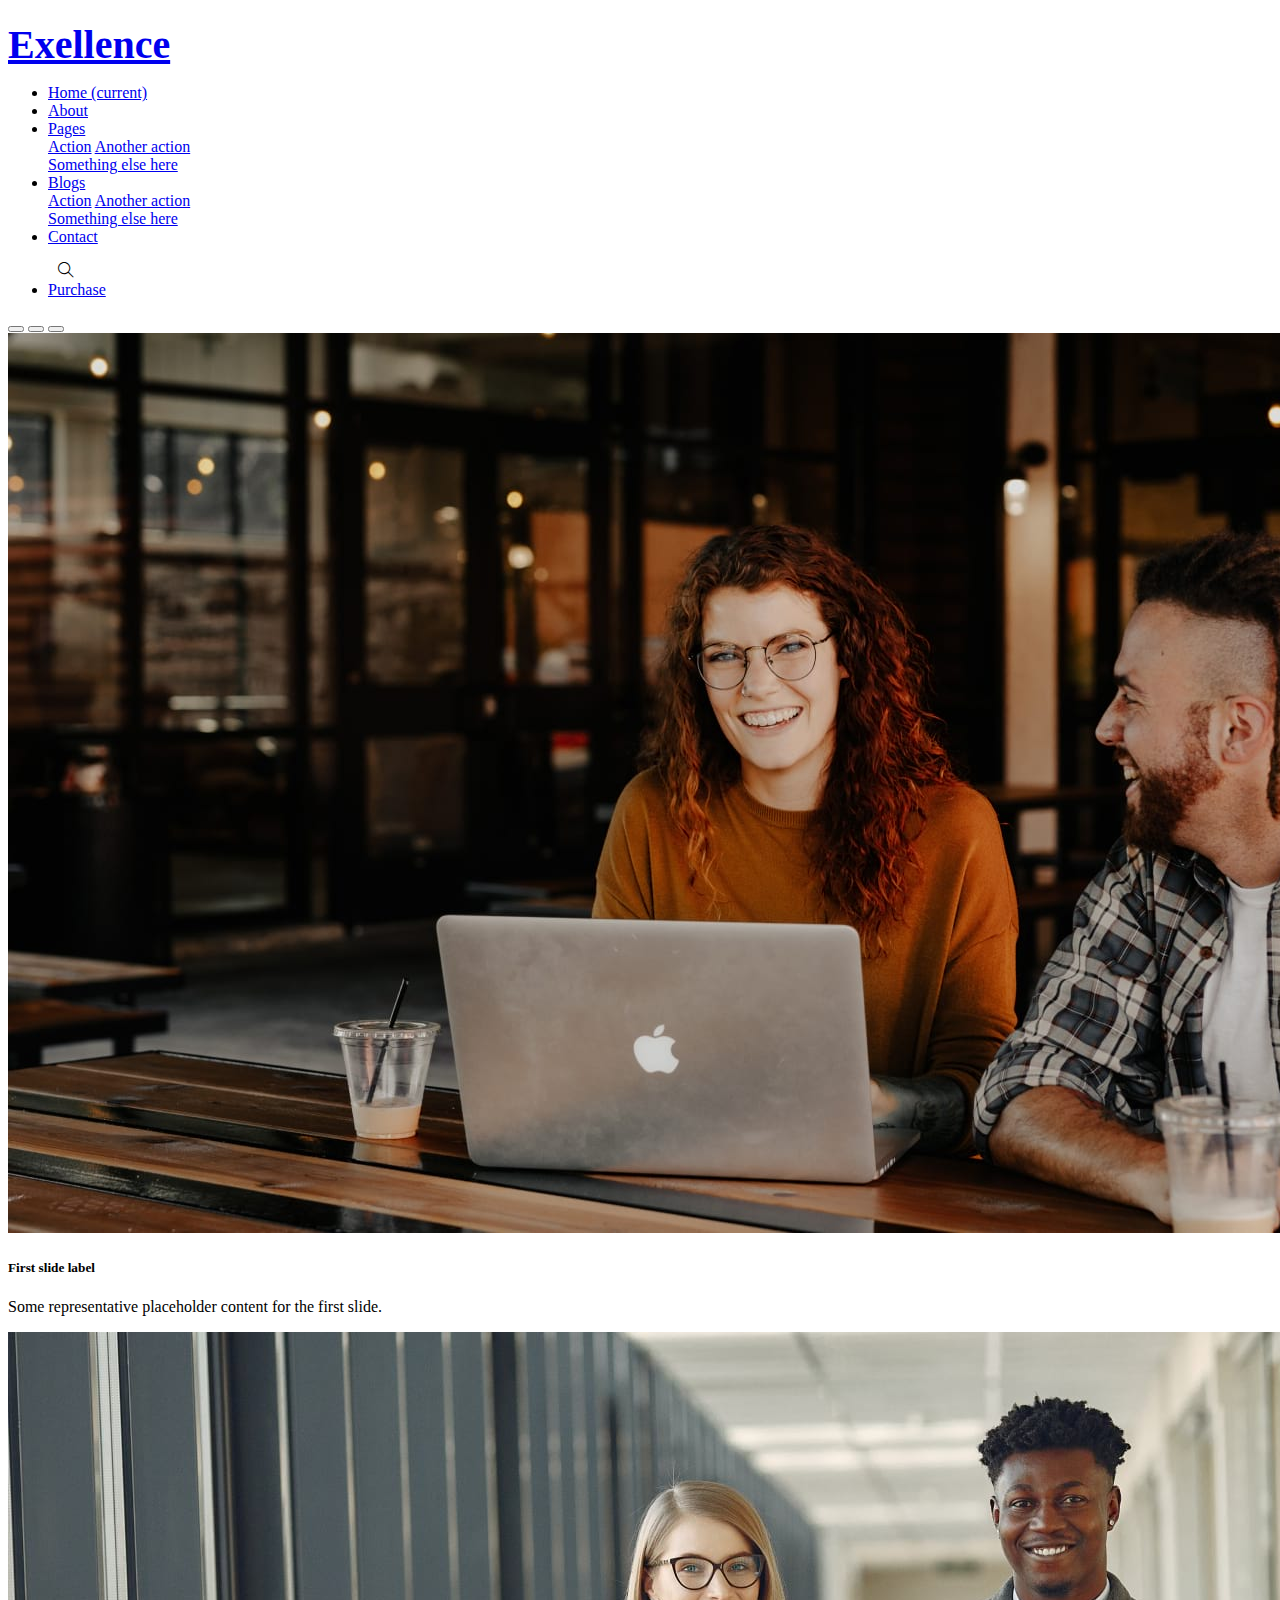
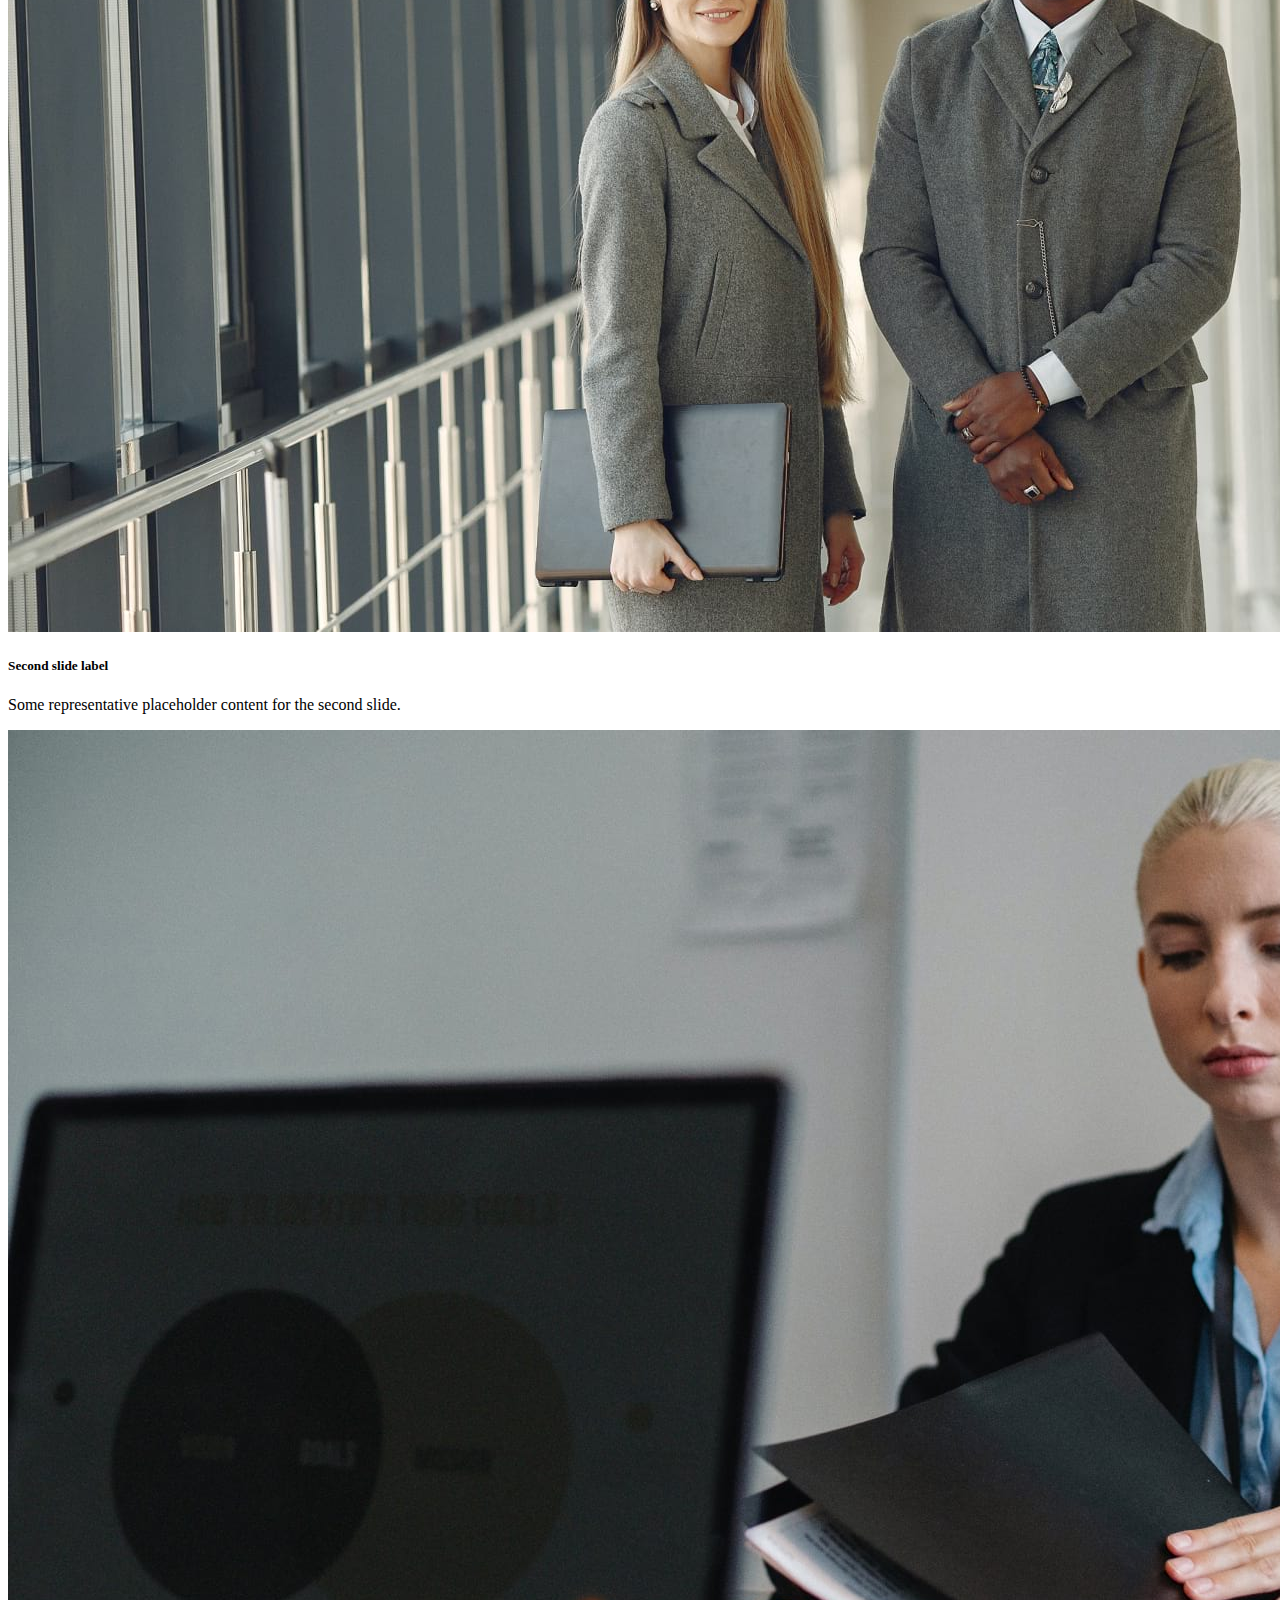
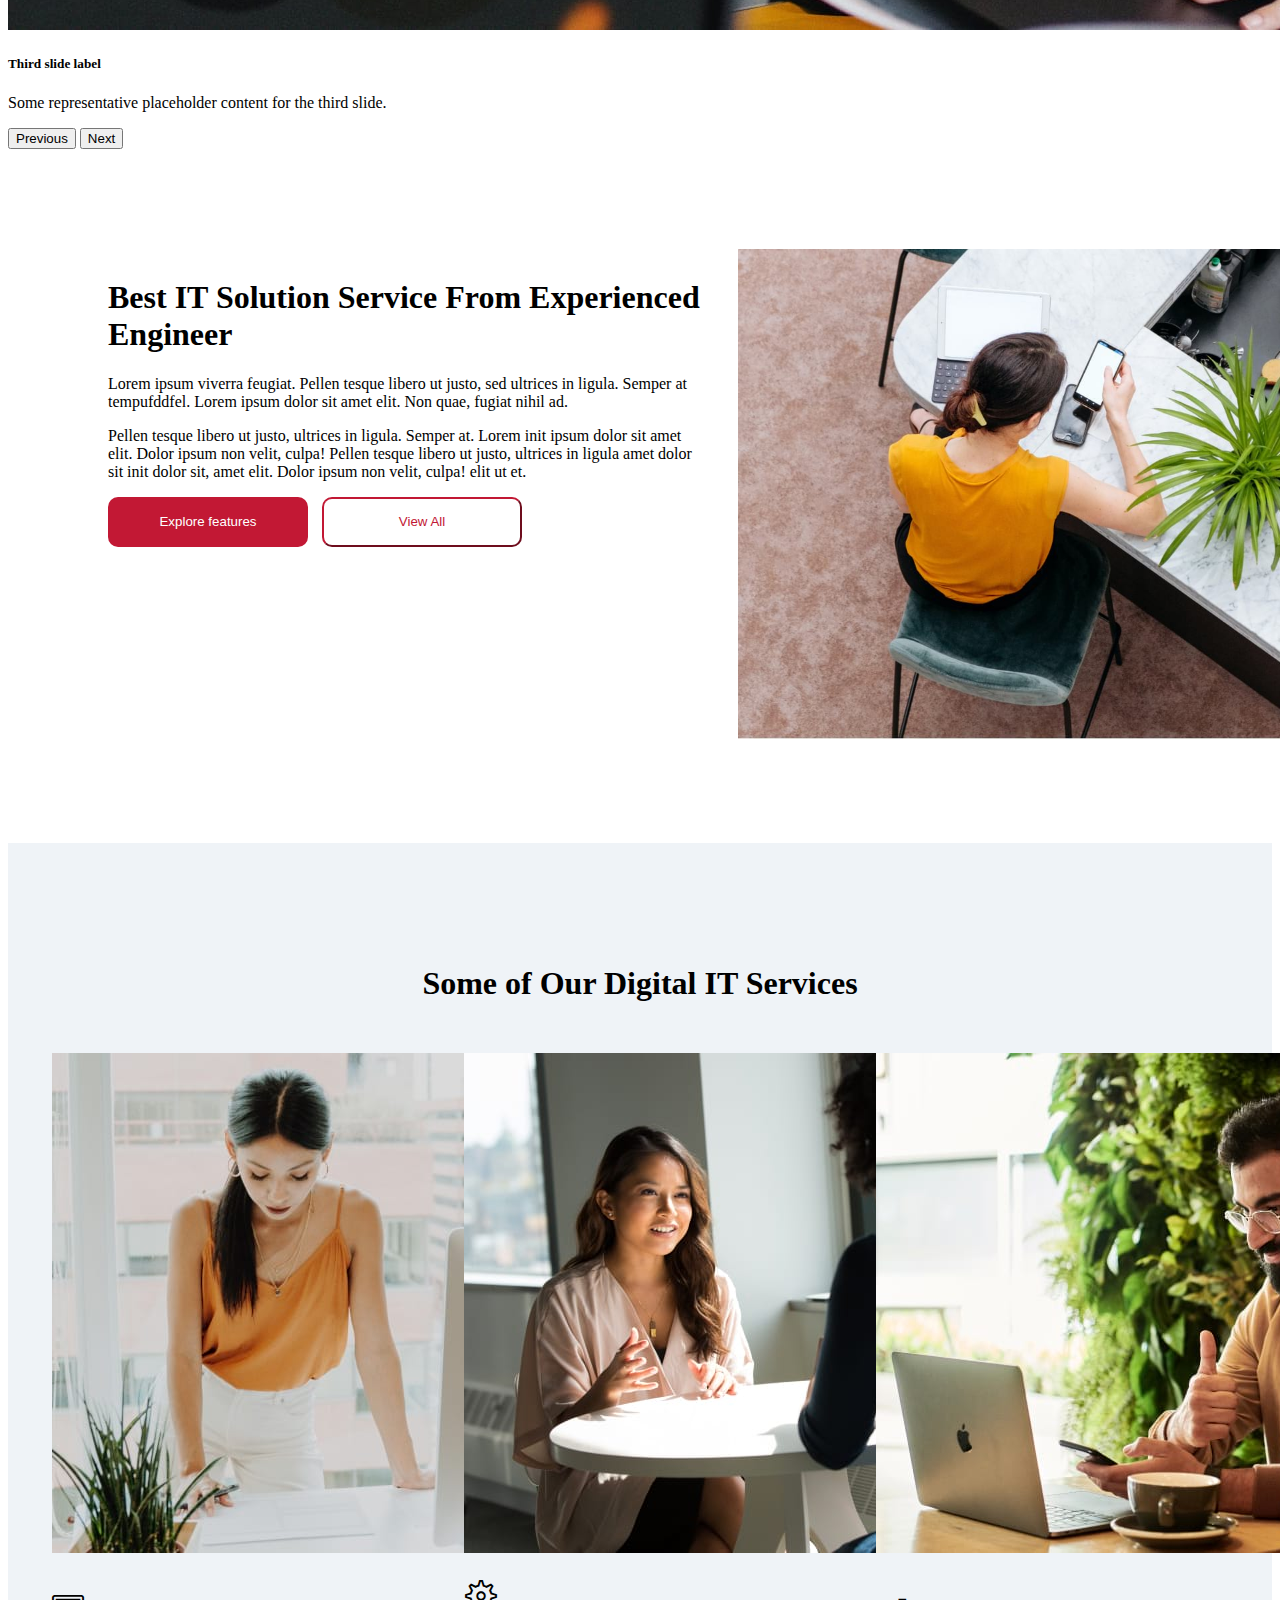
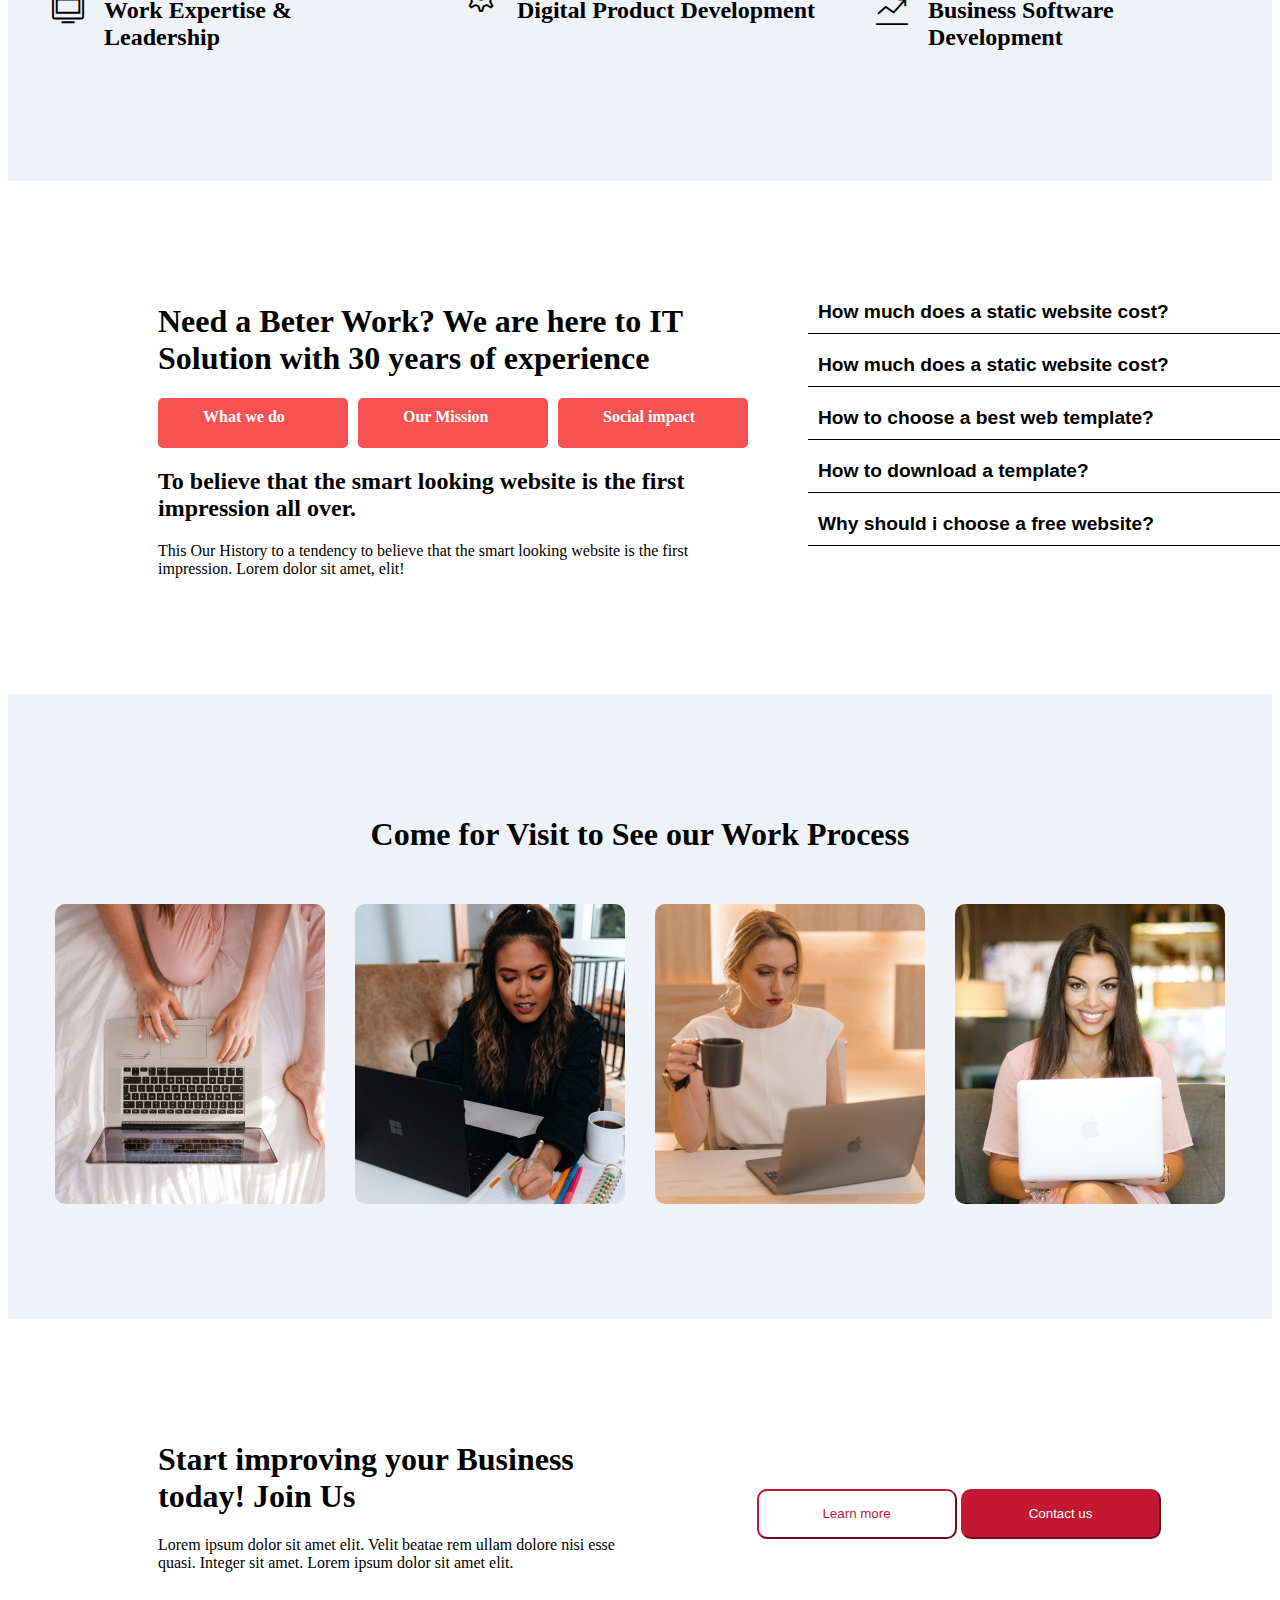
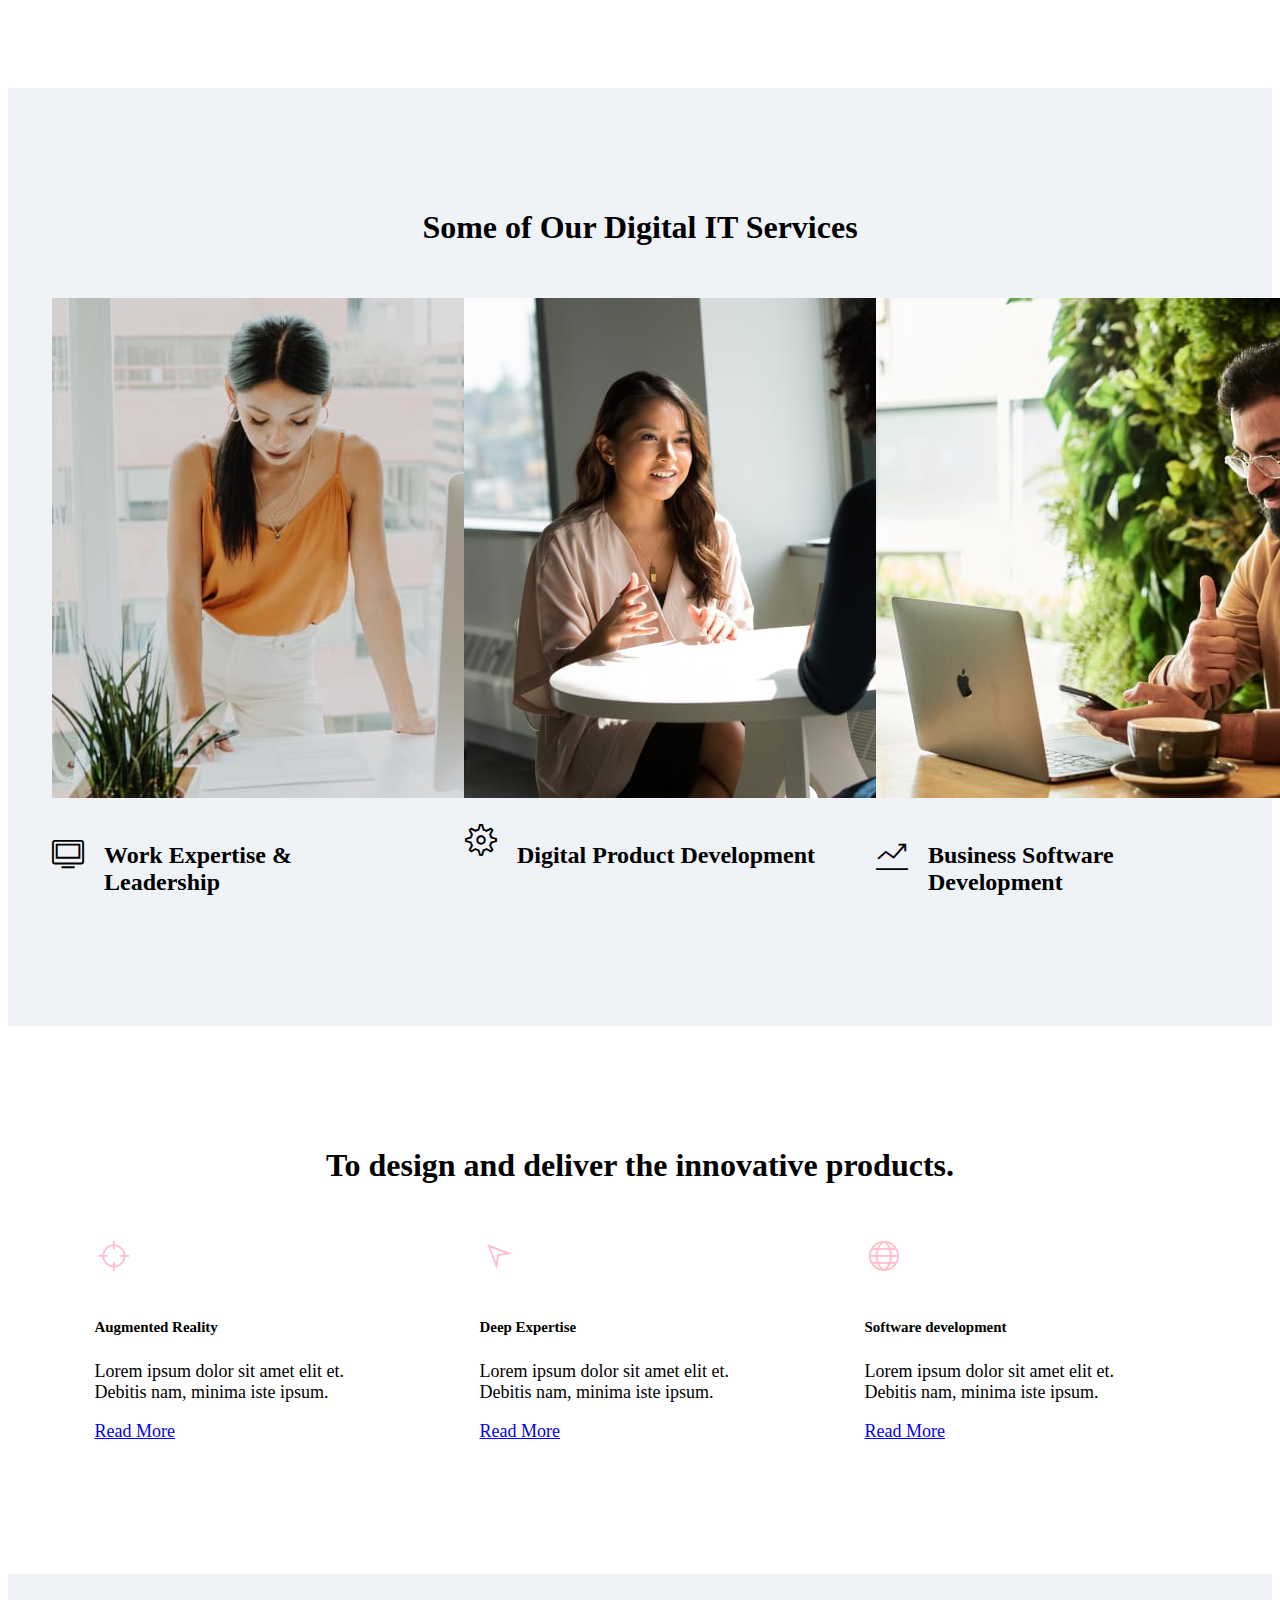
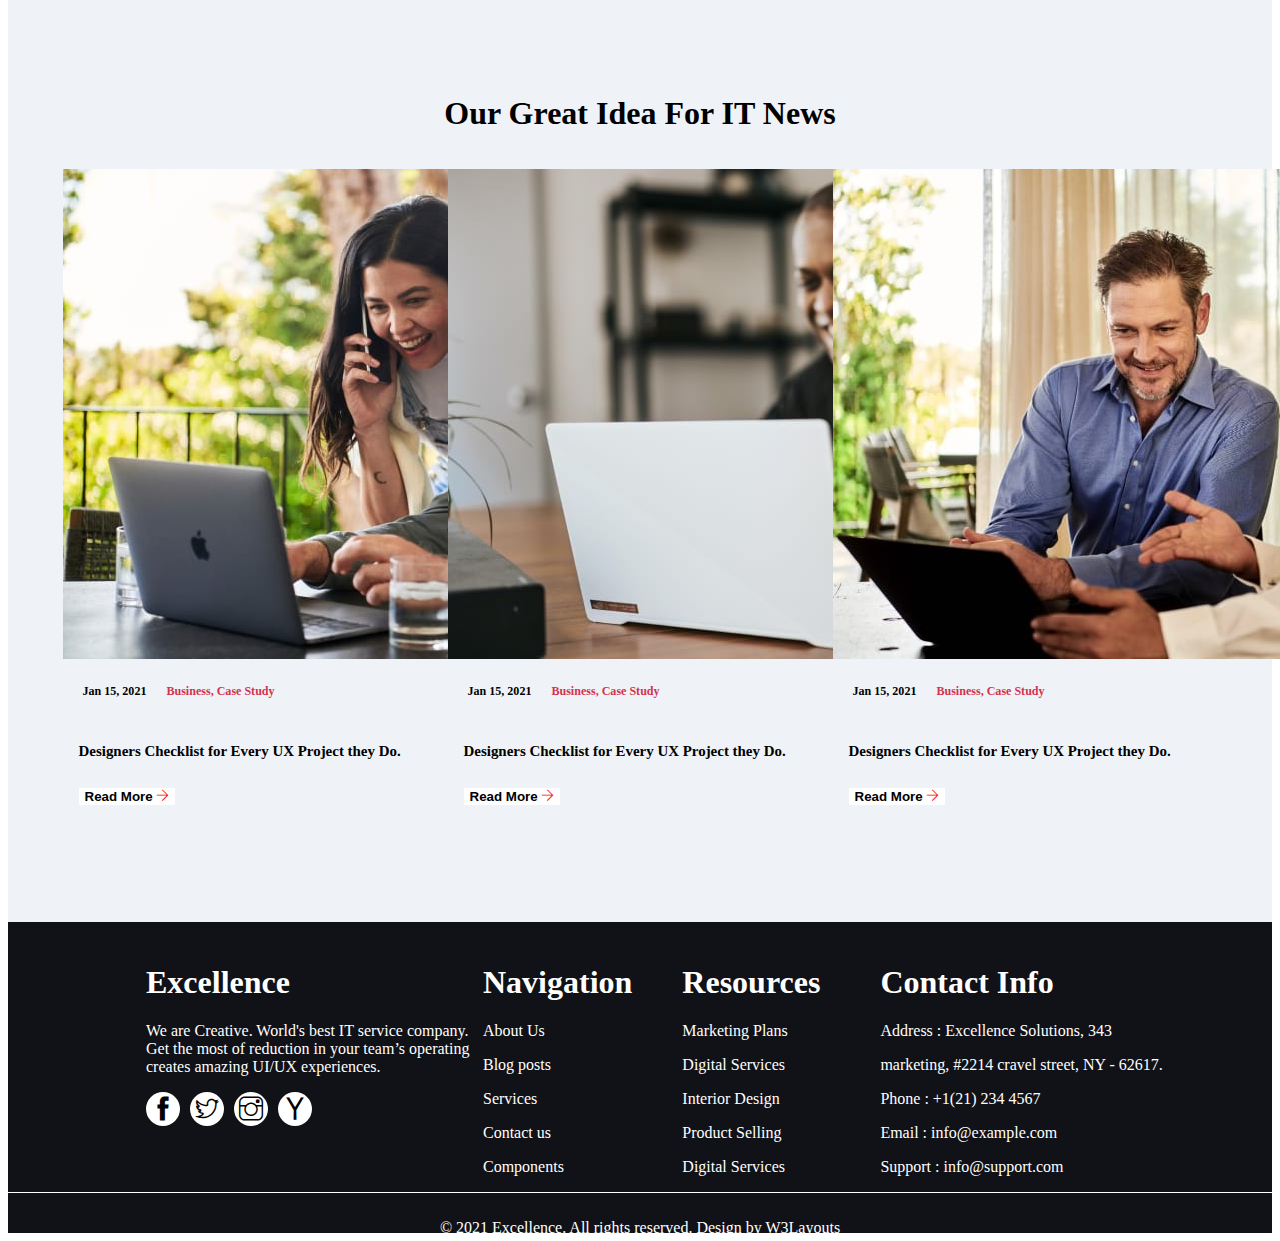
==== commit bcaed1ed: "Training" ====
--- a/index.html
+++ b/index.html
@@ -423,10 +423,11 @@
         <p>We are Creative. World's best IT service company. 
           Get the most of reduction in your team’s operating creates amazing UI/UX experiences.</p>
 
-          <div class="row">
+          <div class="row_icon">
+         <i class="ti-facebook"></i>
          <i class="ti-twitter"></i>
-         <i class="ti-twitter"></i>
-         <i class="ti-twitter"></i>
+         <i class="ti-instagram"></i>
+         <i class="ti-yahoo"></i>
           </div>
       </div>
       <div class="r2">
--- a/css/style.css
+++ b/css/style.css
@@ -331,8 +331,16 @@
   width: 337px;
   height: 233px;
 }
-.footer .r1 .row {
-  display: flex;
+.footer .r1 .row_icon {
+  display: flex;
+}
+.footer .r1 .row_icon .ti-facebook, .footer .r1 .row_icon .ti-twitter, .footer .r1 .row_icon .ti-instagram, .footer .r1 .row_icon .ti-yahoo {
+  background-color: white;
+  color: black;
+  border-radius: 50px;
+  font-size: 1.5rem;
+  margin-right: 10px;
+  padding: 5px;
 }
 .footer .r3, .footer .r4 {
   padding: 0 10px 0 50px;
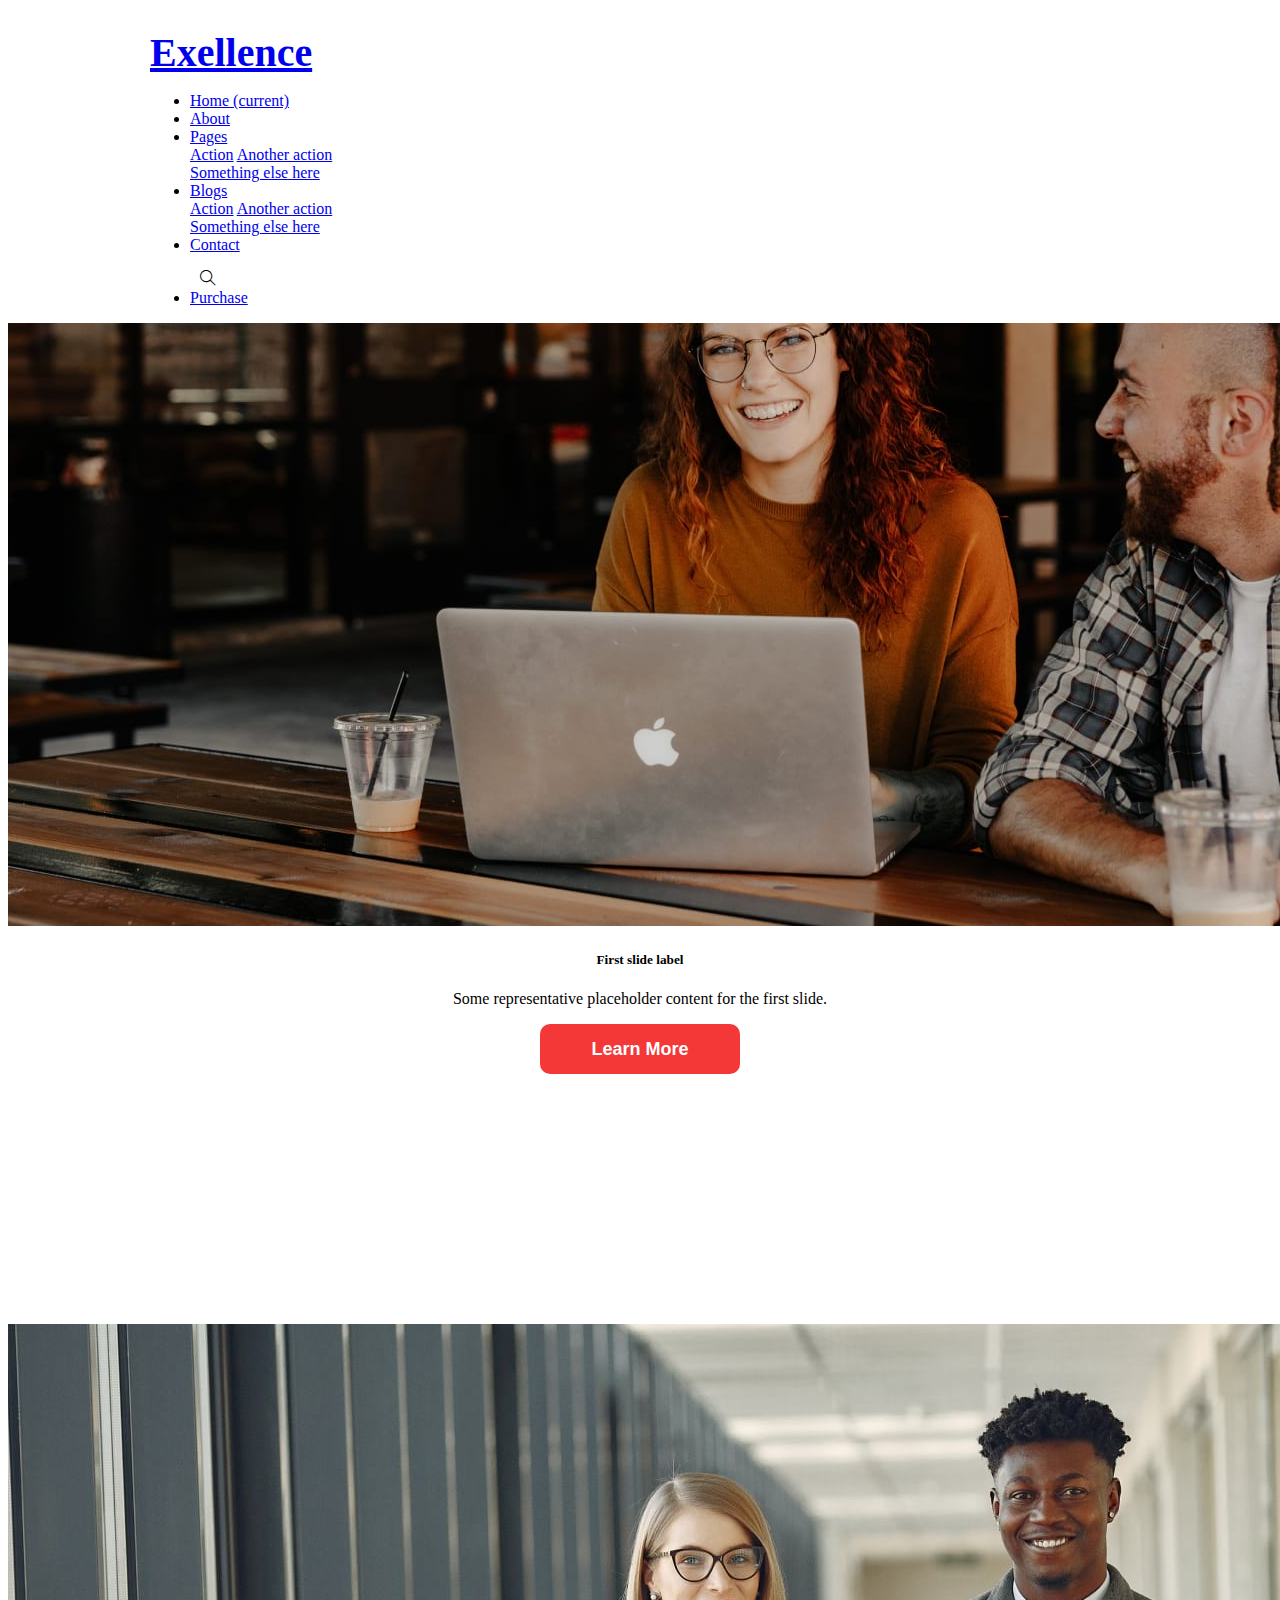
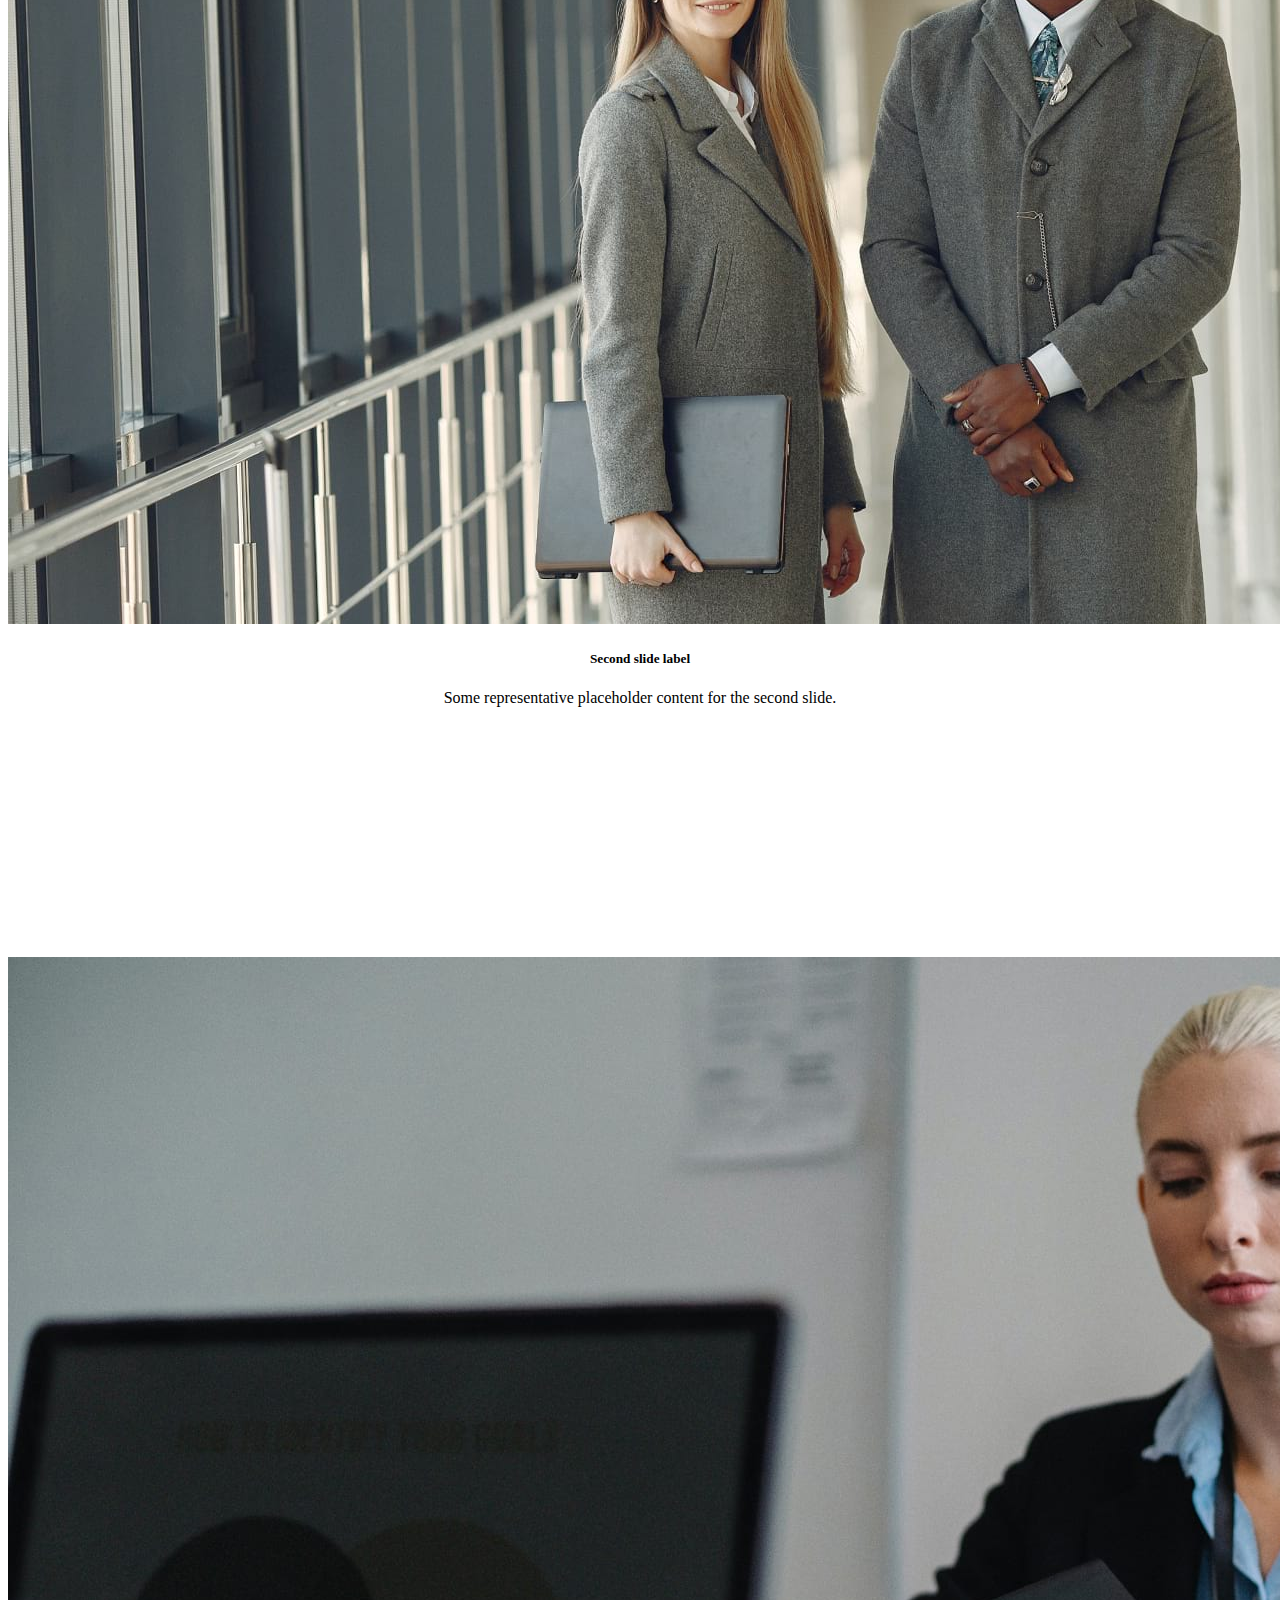
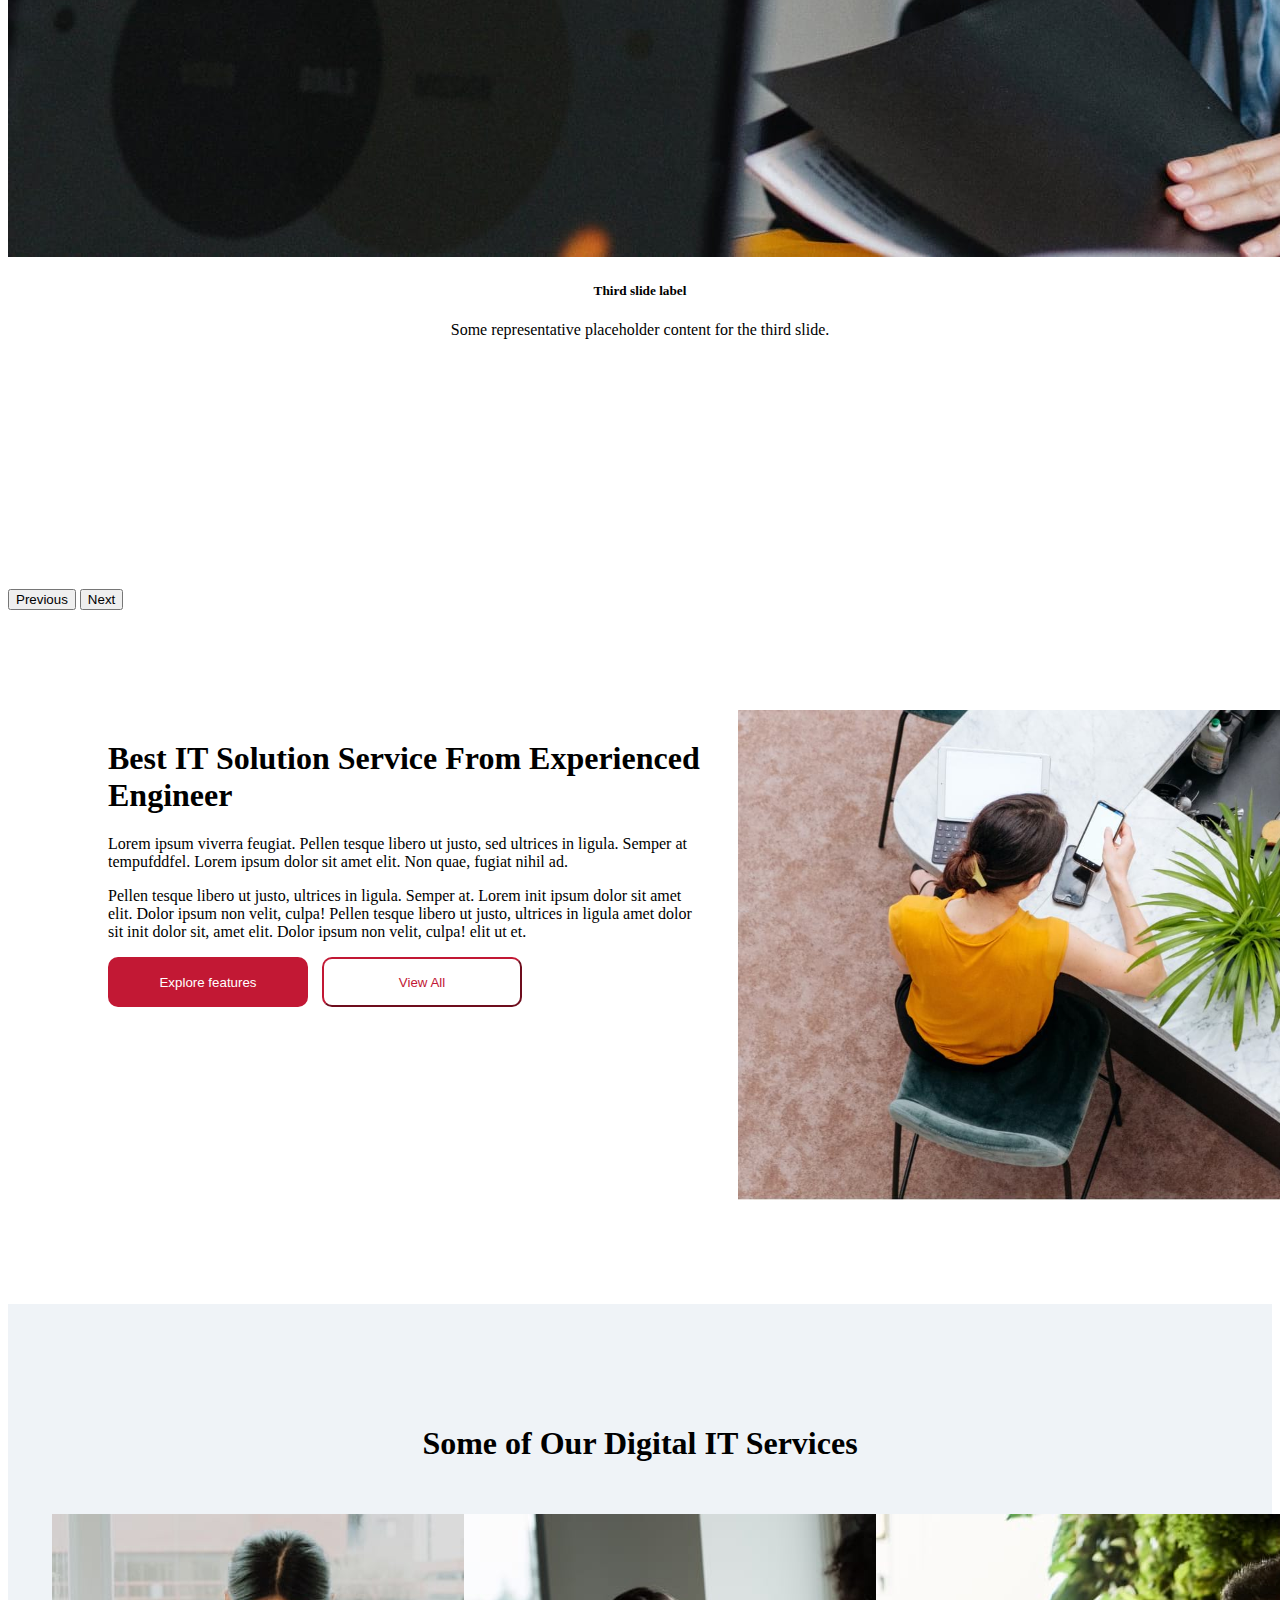
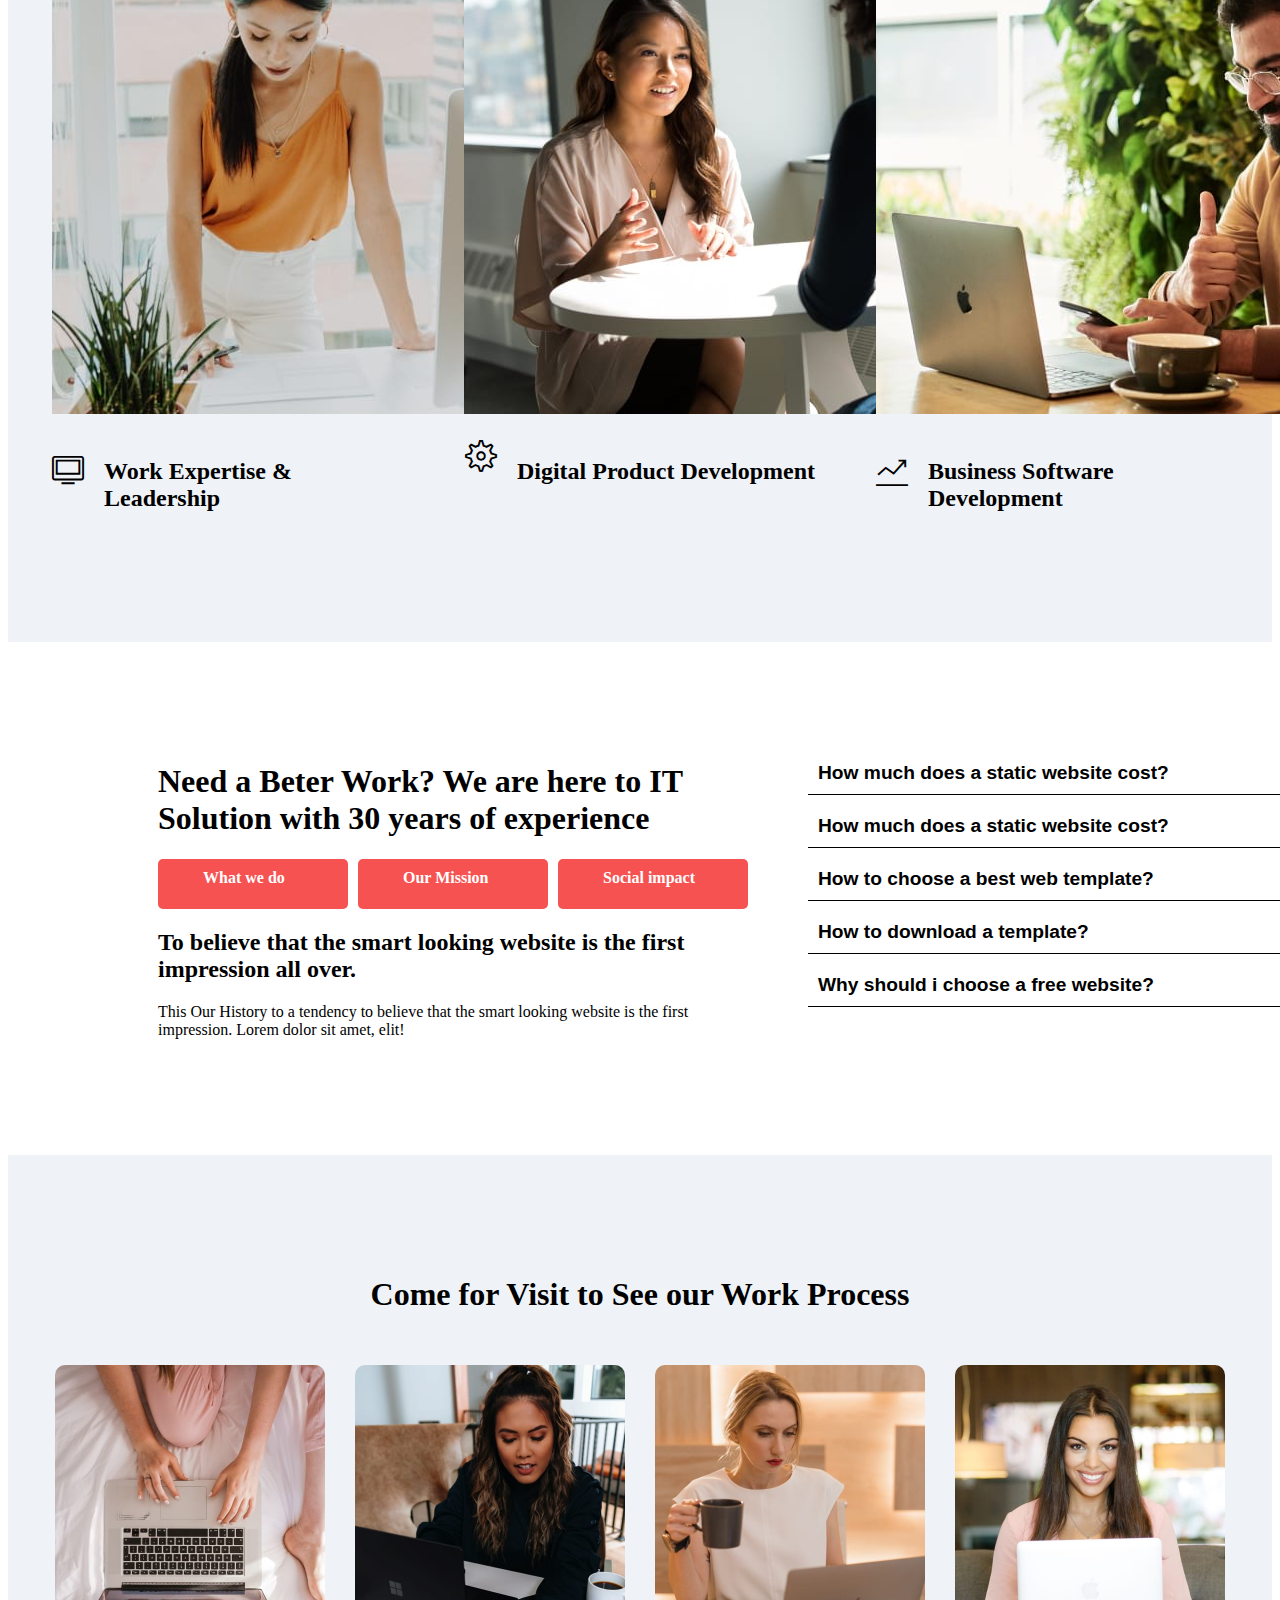
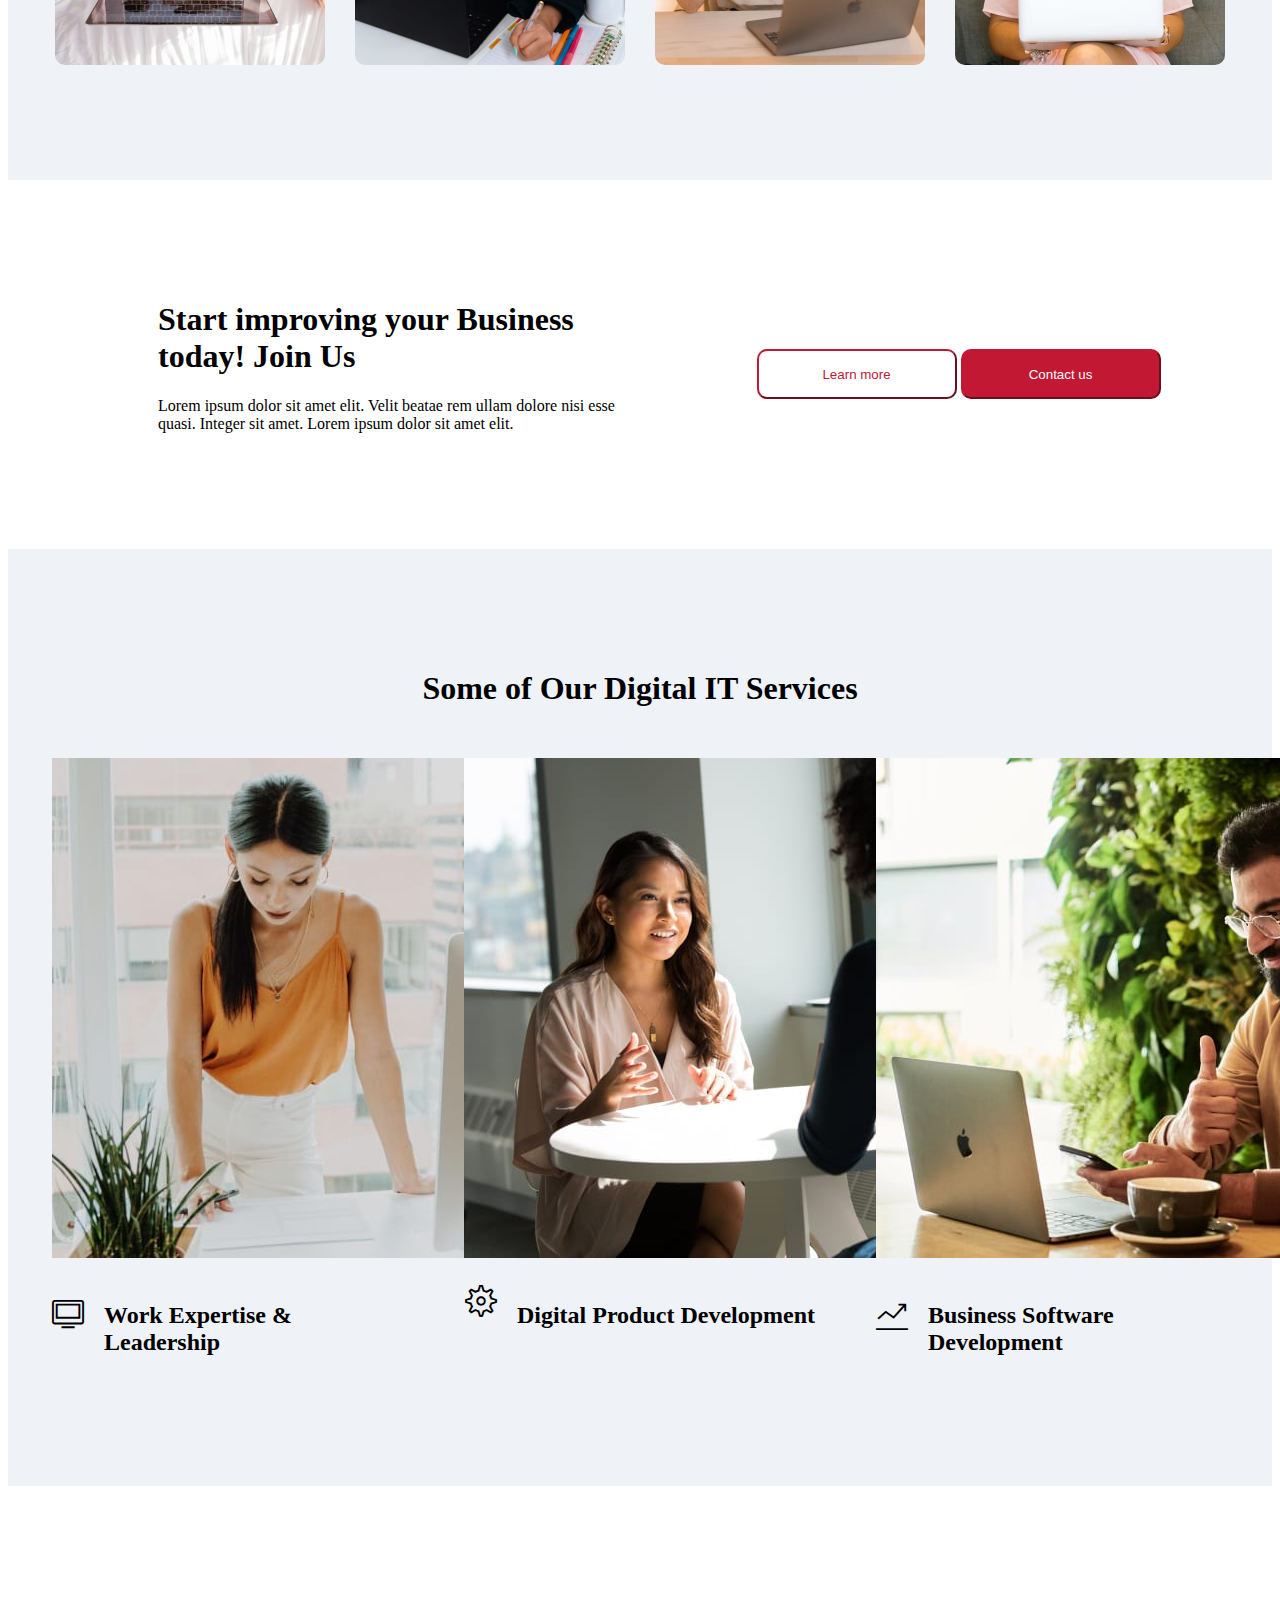
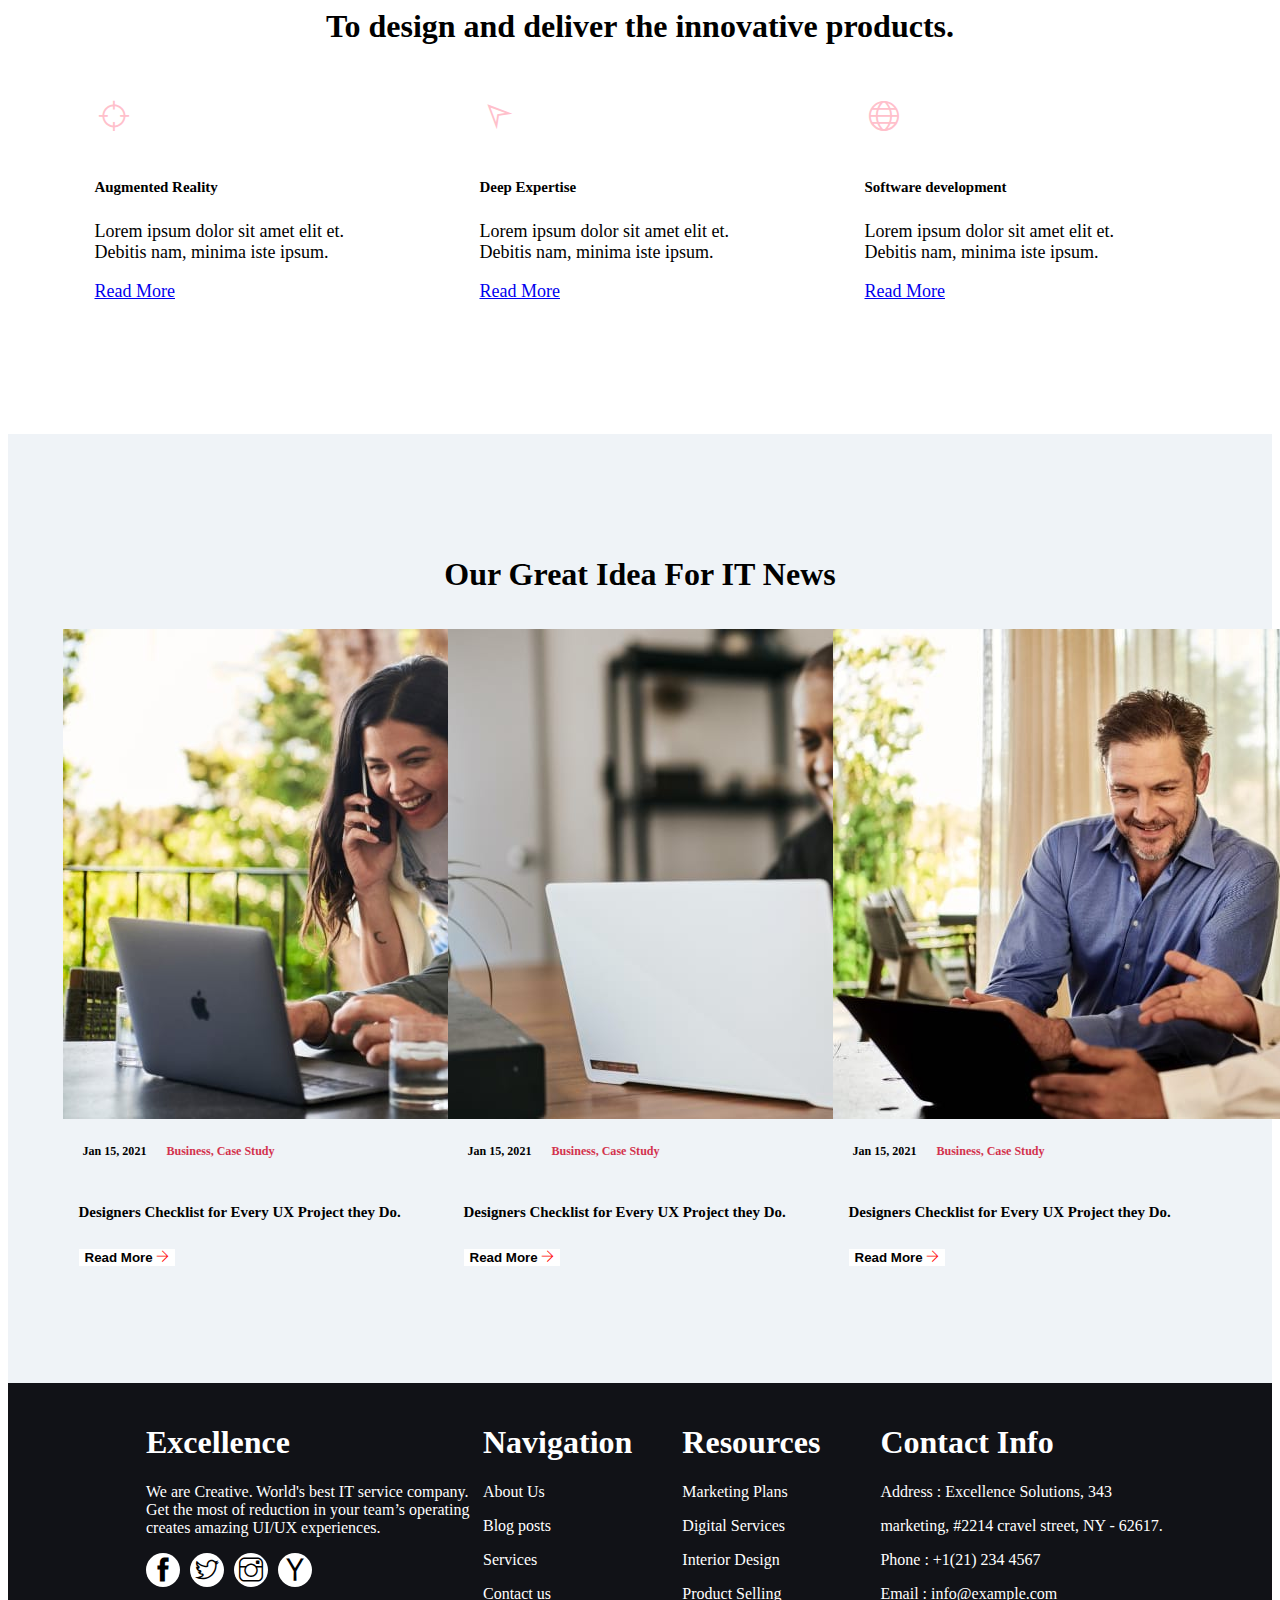
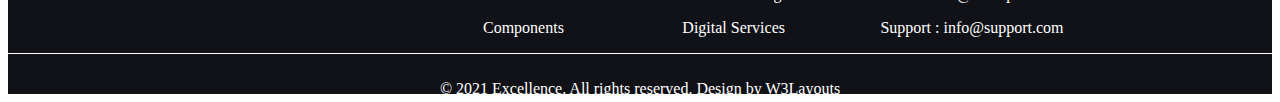
==== commit b3b12f1c: "Done" ====
--- a/index.html
+++ b/index.html
@@ -12,8 +12,8 @@
 </head>
 <body>
 
-    <div class="header_container ">
-      <section class="container">
+    <div class="header_container">
+      <section class="container1">
         <nav class="navbar navbar-expand-lg navbar-light bg-light ">
           <!-- <i class="fa-brands fa-twitter"></i> -->
           <h1 class="navbar_container">
@@ -87,6 +87,7 @@
             <div class="carousel-caption d-none d-md-block">
               <h5>First slide label</h5>
               <p>Some representative placeholder content for the first slide.</p>
+              <button class="button">    Learn More </button>
             </div>
           </div>
           <div class="carousel-item" data-bs-interval="2000">
--- a/css/style.css
+++ b/css/style.css
@@ -2,8 +2,15 @@
   box-sizing: border-box !important;
 }
 
-.header_container .container {
+.header_container .container1 {
+  padding-left: 150px;
+  padding-right: 150px;
   background-color: white !important;
+  position: fixed;
+  z-index: 6;
+  right: 0;
+  left: 0;
+  background-color: white;
 }
 .header_container .navbar {
   z-index: 4;
@@ -21,6 +28,24 @@
 .navbar-nav .ti-search {
   margin: 10px;
   max-height: 30px;
+}
+
+.slider .carousel-caption {
+  justify-content: center;
+  text-align: center;
+  align-items: center;
+  margin-bottom: 250px;
+}
+.slider .carousel-caption .button {
+  border: none;
+  background-color: rgb(244, 55, 55);
+  border-radius: 10px;
+  width: 200px;
+  height: 50px;
+  text-align: center;
+  color: white;
+  font-weight: 700;
+  font-size: large;
 }
 
 .info {
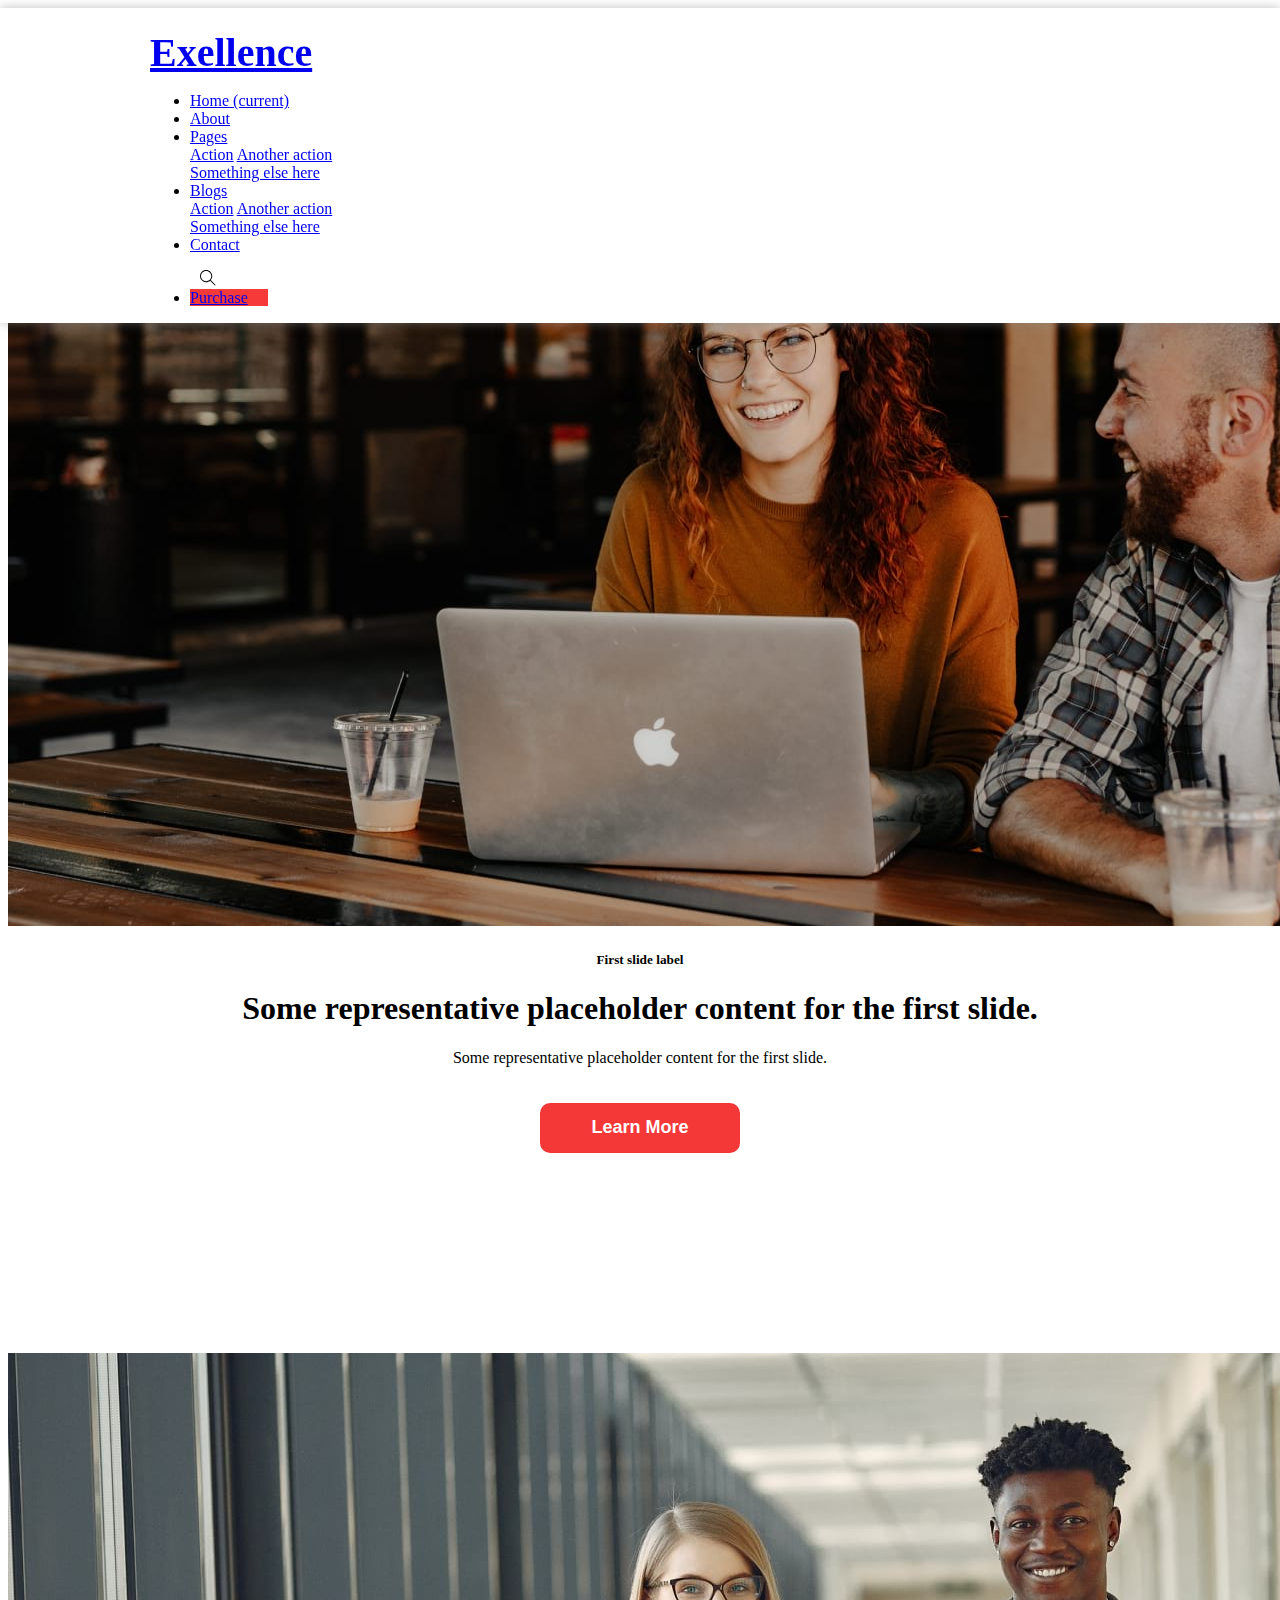
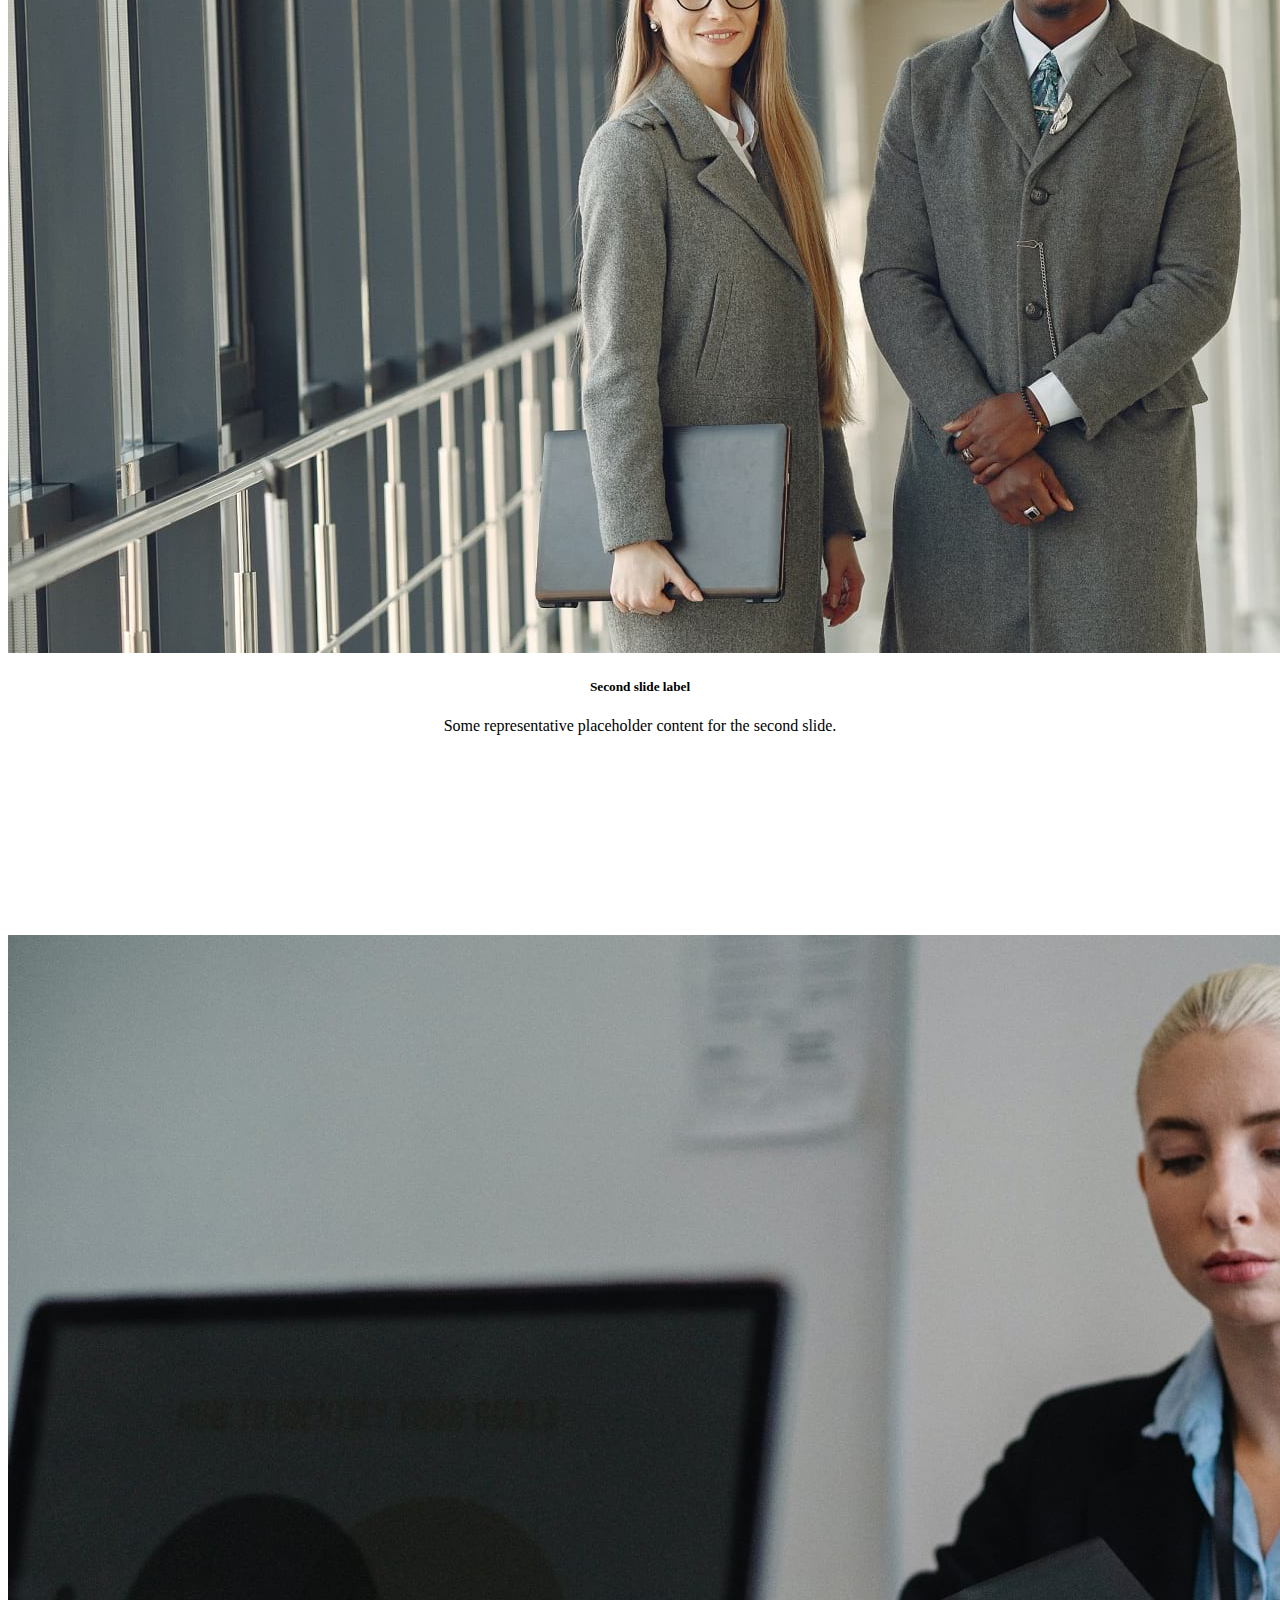
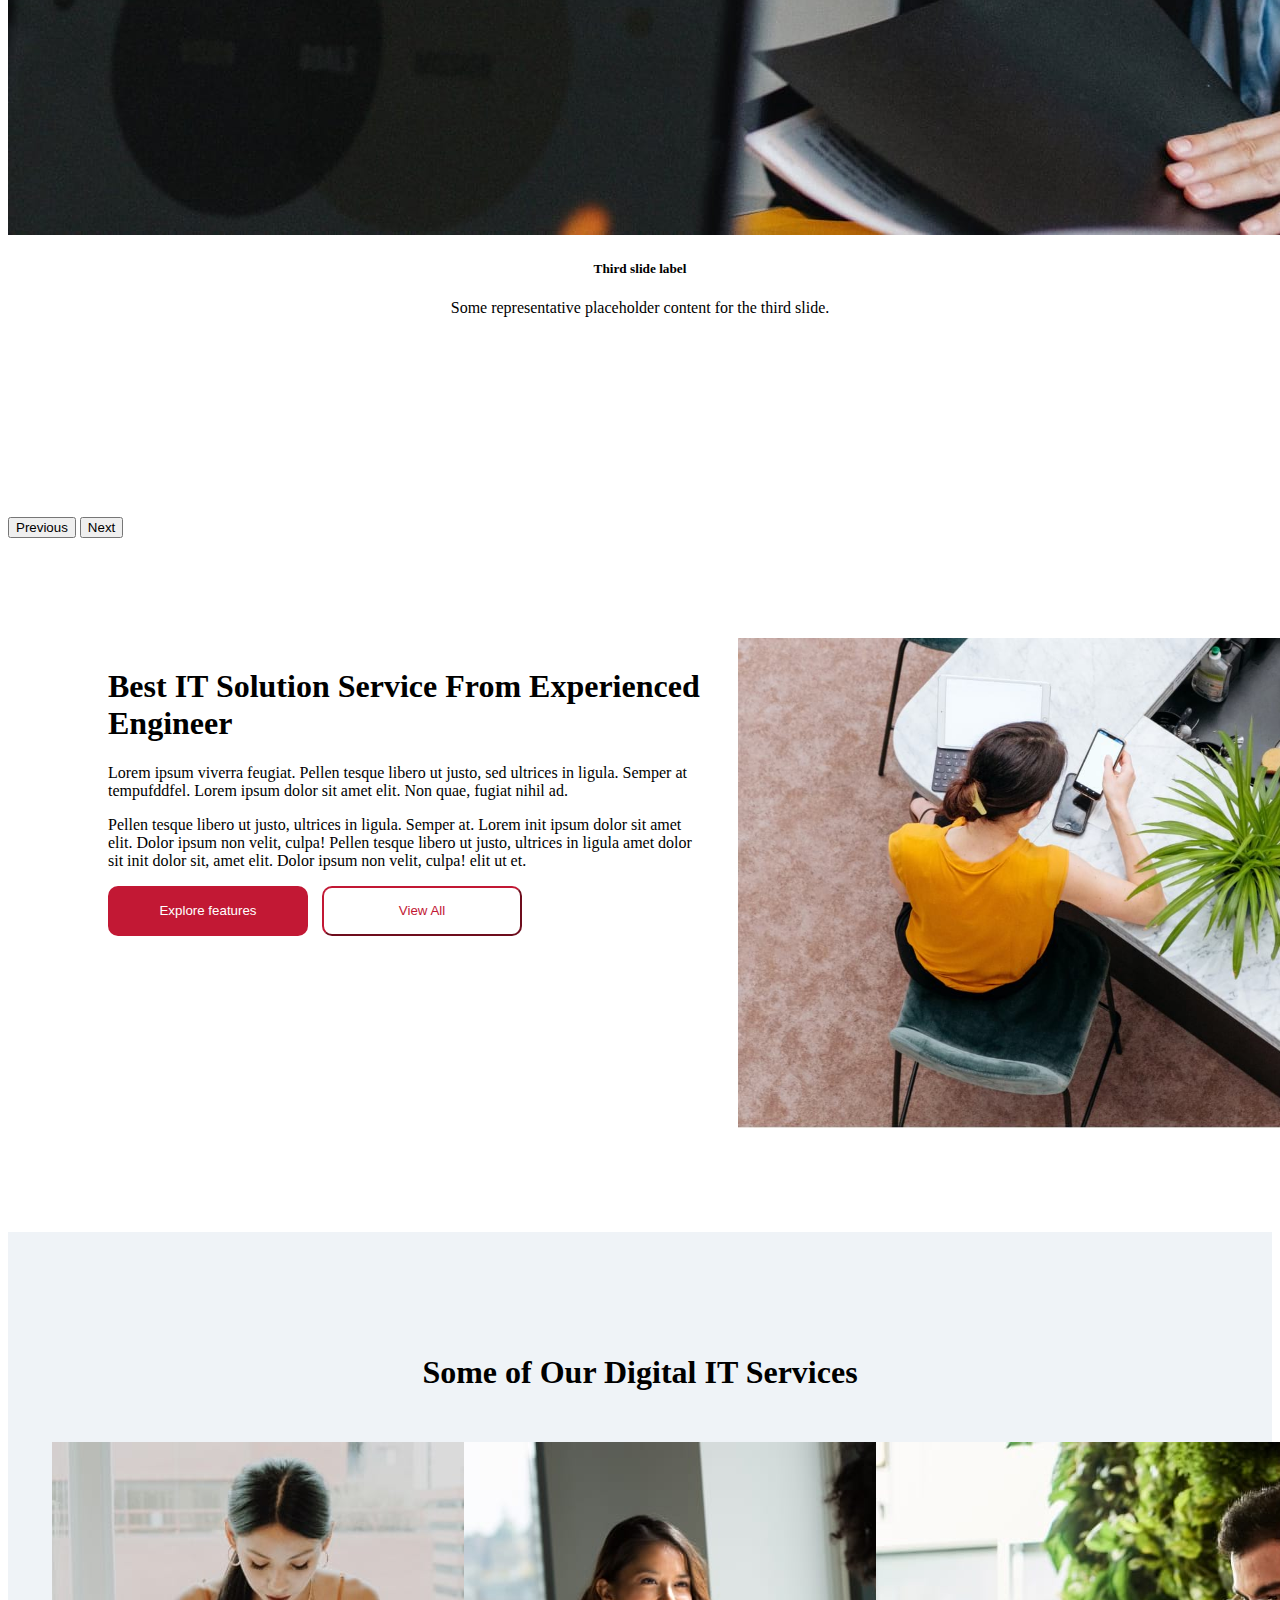
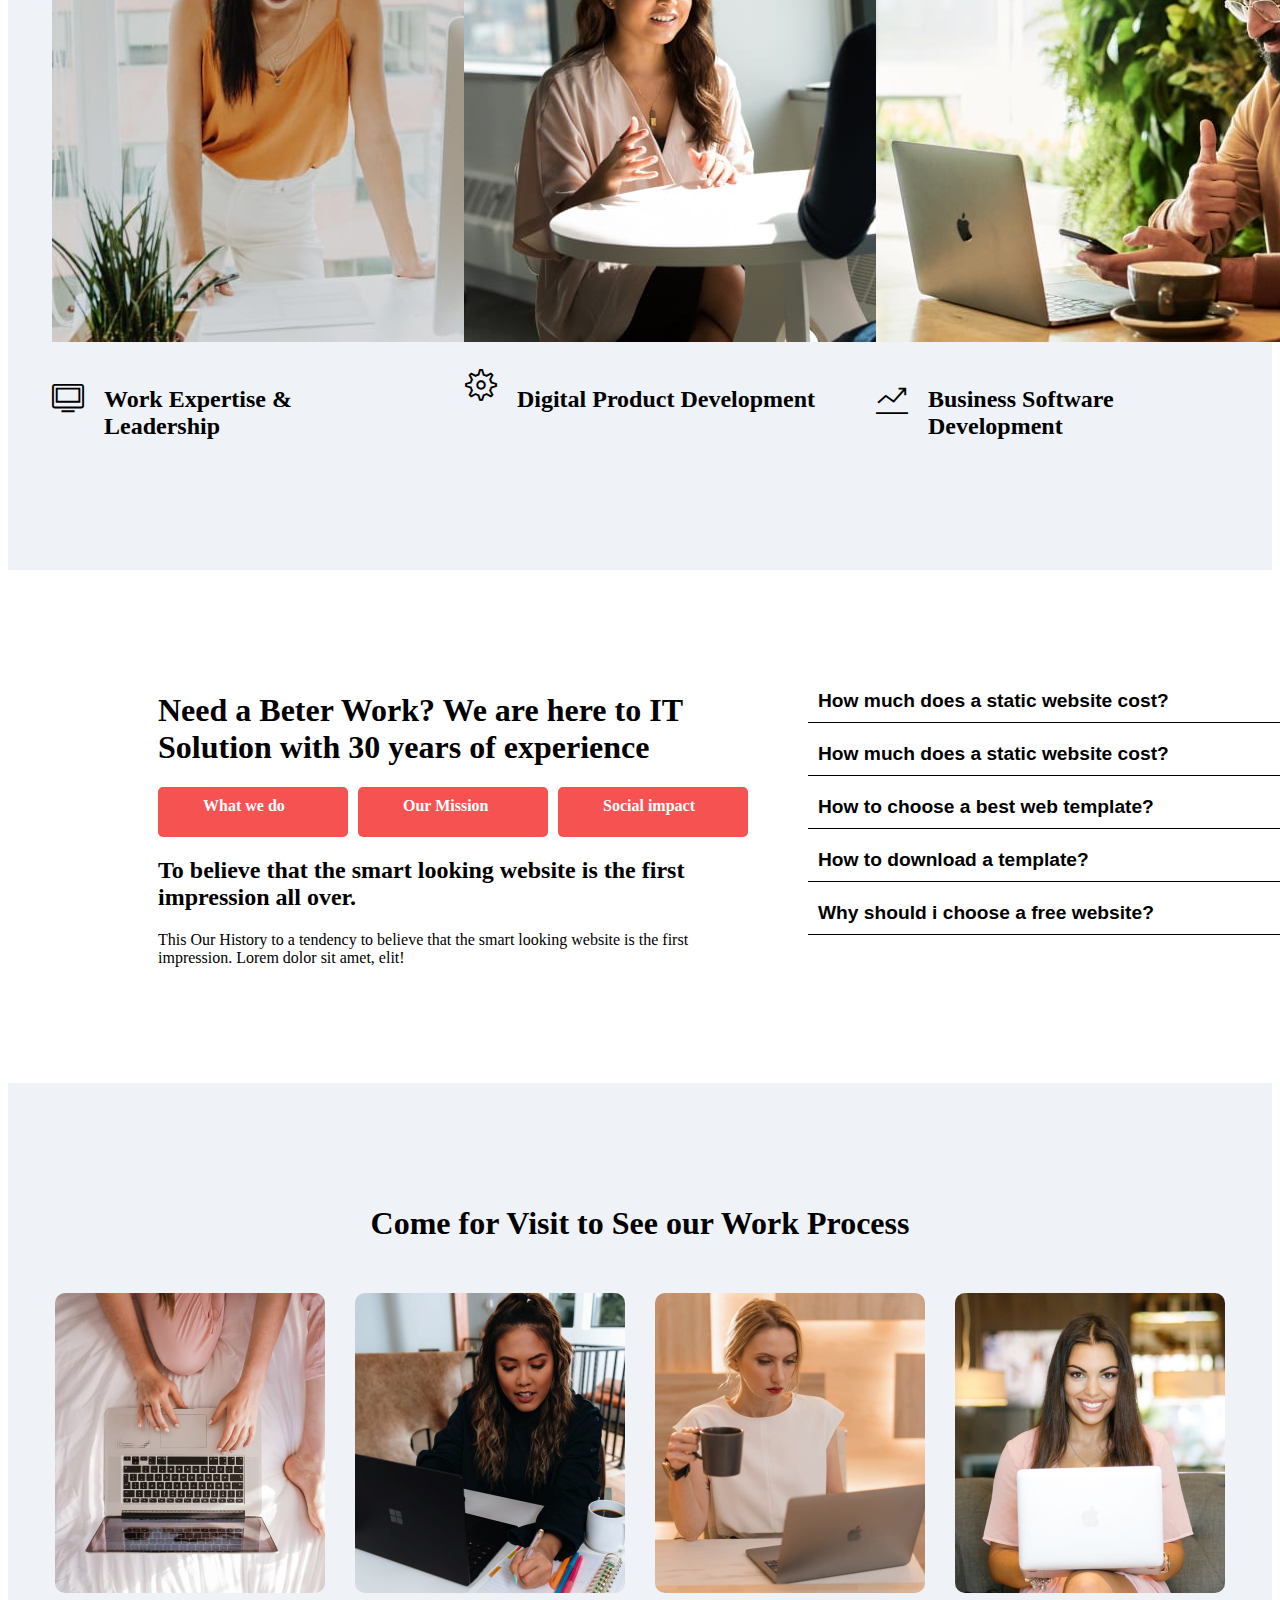
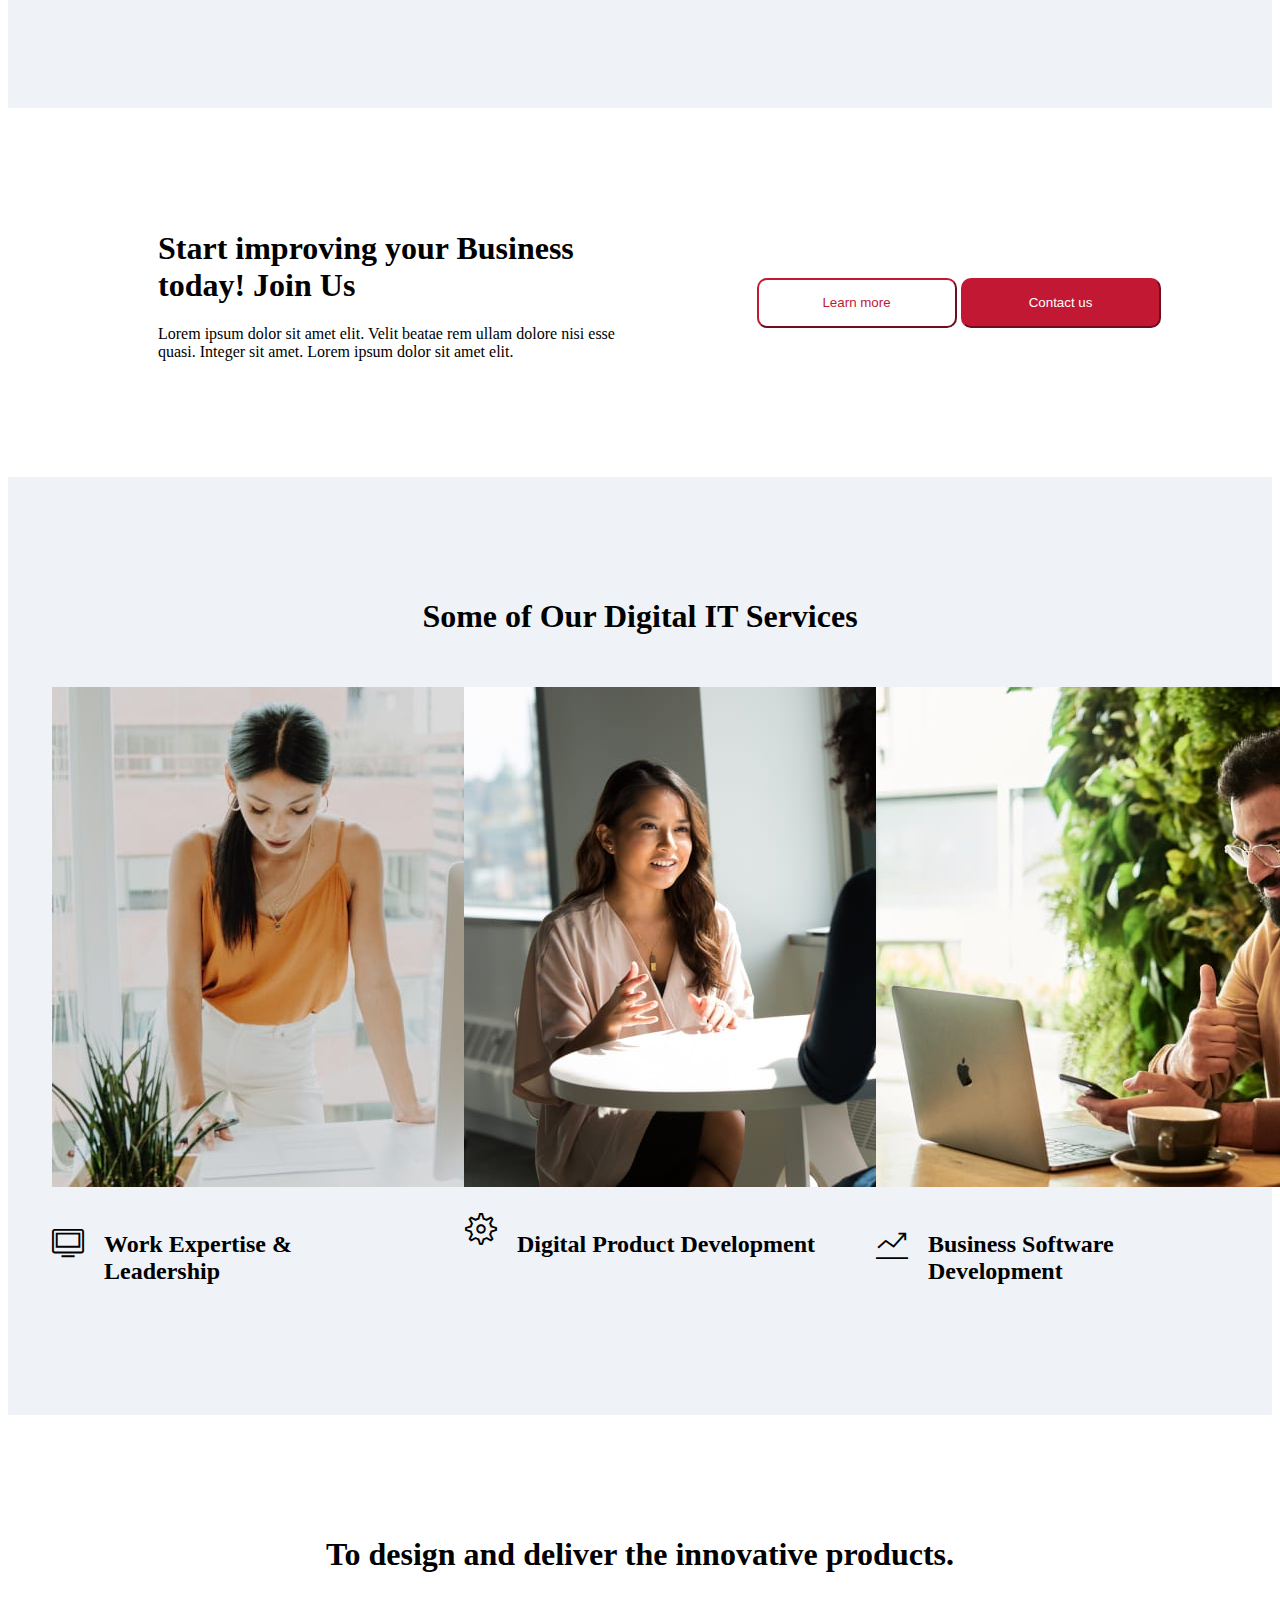
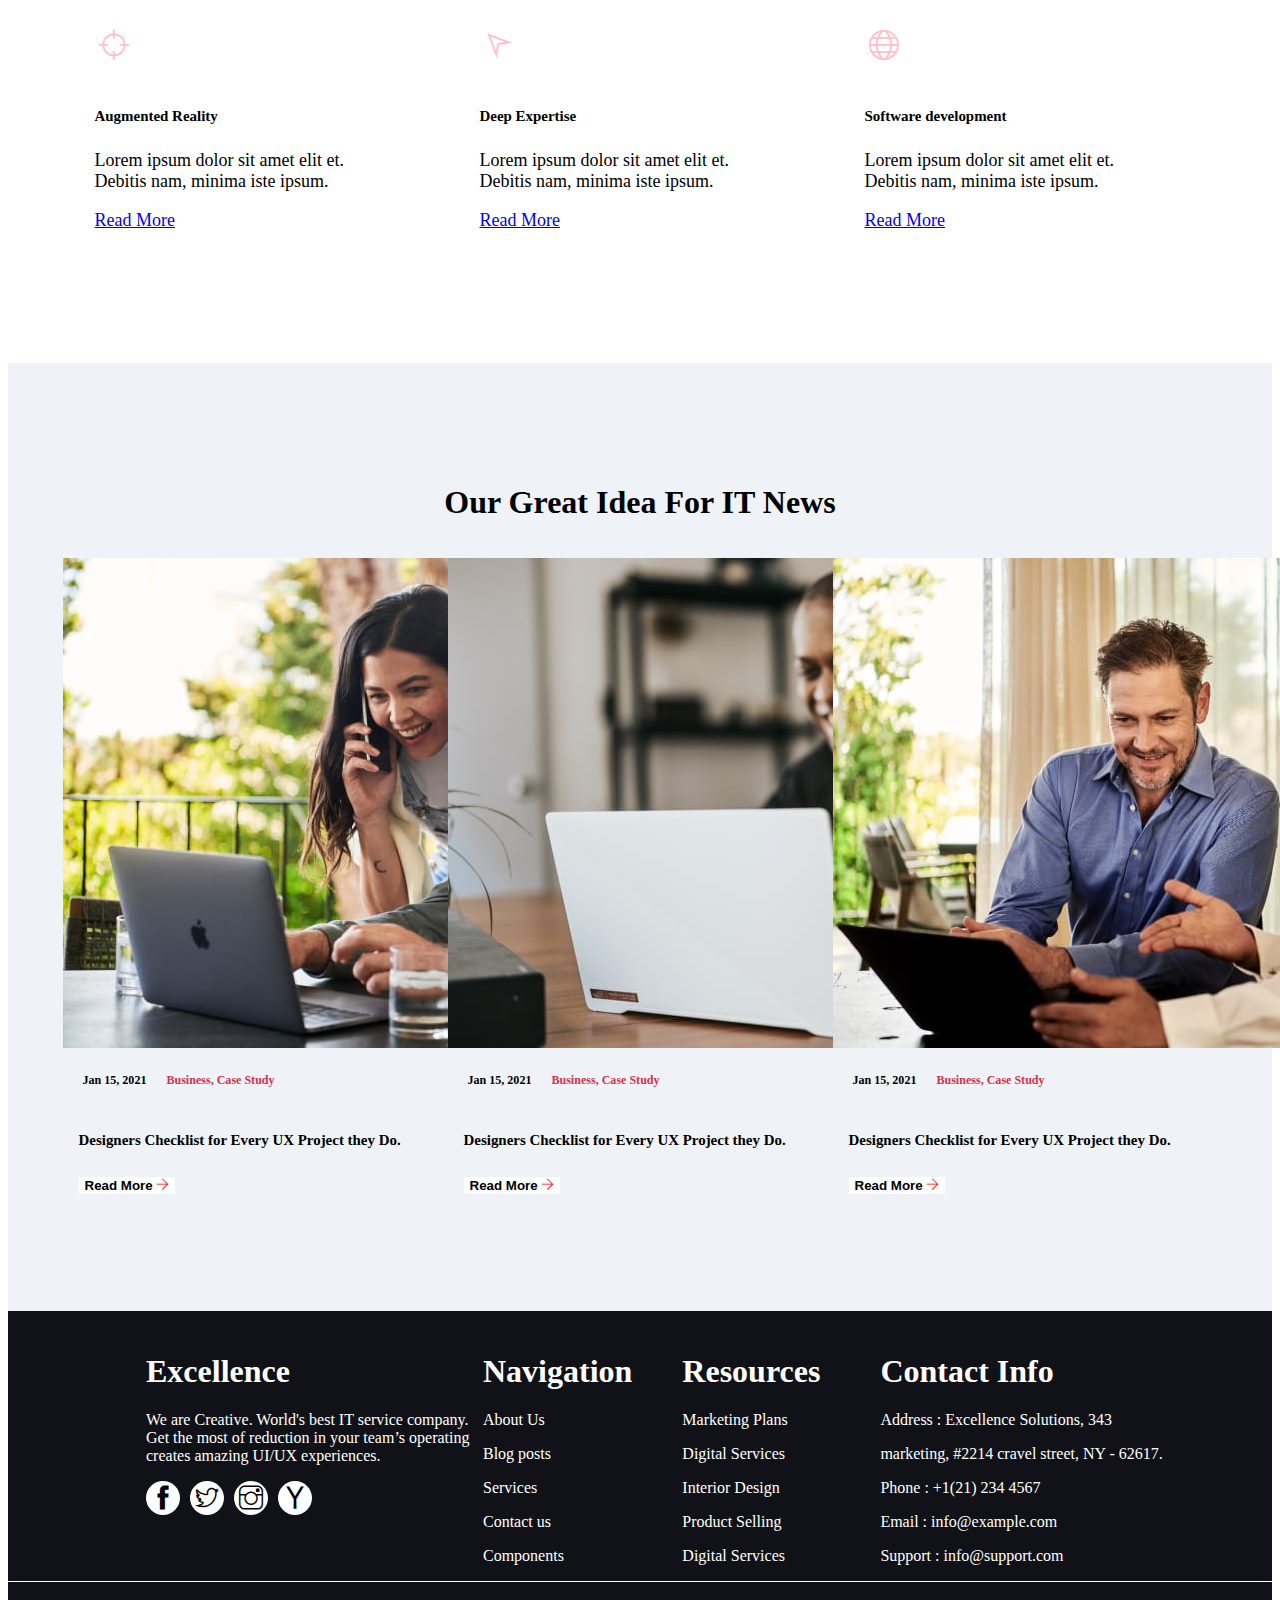
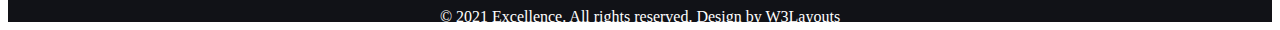
==== commit 798a62ec: "Done" ====
--- a/index.html
+++ b/index.html
@@ -86,6 +86,8 @@
             <img src="./images/1.jpg" class="d-block w-100" alt="...">
             <div class="carousel-caption d-none d-md-block">
               <h5>First slide label</h5>
+              <h1>Some representative placeholder content for the first slide.</h1>
+
               <p>Some representative placeholder content for the first slide.</p>
               <button class="button">    Learn More </button>
             </div>
--- a/css/style.css
+++ b/css/style.css
@@ -2,6 +2,11 @@
   box-sizing: border-box !important;
 }
 
+.header_container .btn {
+  background-color: rgb(246, 58, 58);
+  border: none;
+  padding-right: 20px;
+}
 .header_container .container1 {
   padding-left: 150px;
   padding-right: 150px;
@@ -11,14 +16,13 @@
   right: 0;
   left: 0;
   background-color: white;
-}
-.header_container .navbar {
-  z-index: 4;
+  box-shadow: 0 0 10px 0 rgba(136, 136, 136, 0.5333333333);
 }
 .header_container .navbar-collapse {
   flex-grow: 0 !important;
 }
 .header_container .navbar_container {
+  font-weight: 900;
   margin-bottom: 0 !important;
 }
 .header_container .navbar_container .navbar-brand {
@@ -34,7 +38,10 @@
   justify-content: center;
   text-align: center;
   align-items: center;
-  margin-bottom: 250px;
+  margin-bottom: 200px;
+}
+.slider .carousel-caption p, .slider .carousel-caption h1 {
+  margin-top: 20px;
 }
 .slider .carousel-caption .button {
   border: none;
@@ -46,6 +53,7 @@
   color: white;
   font-weight: 700;
   font-size: large;
+  margin-top: 20px;
 }
 
 .info {
